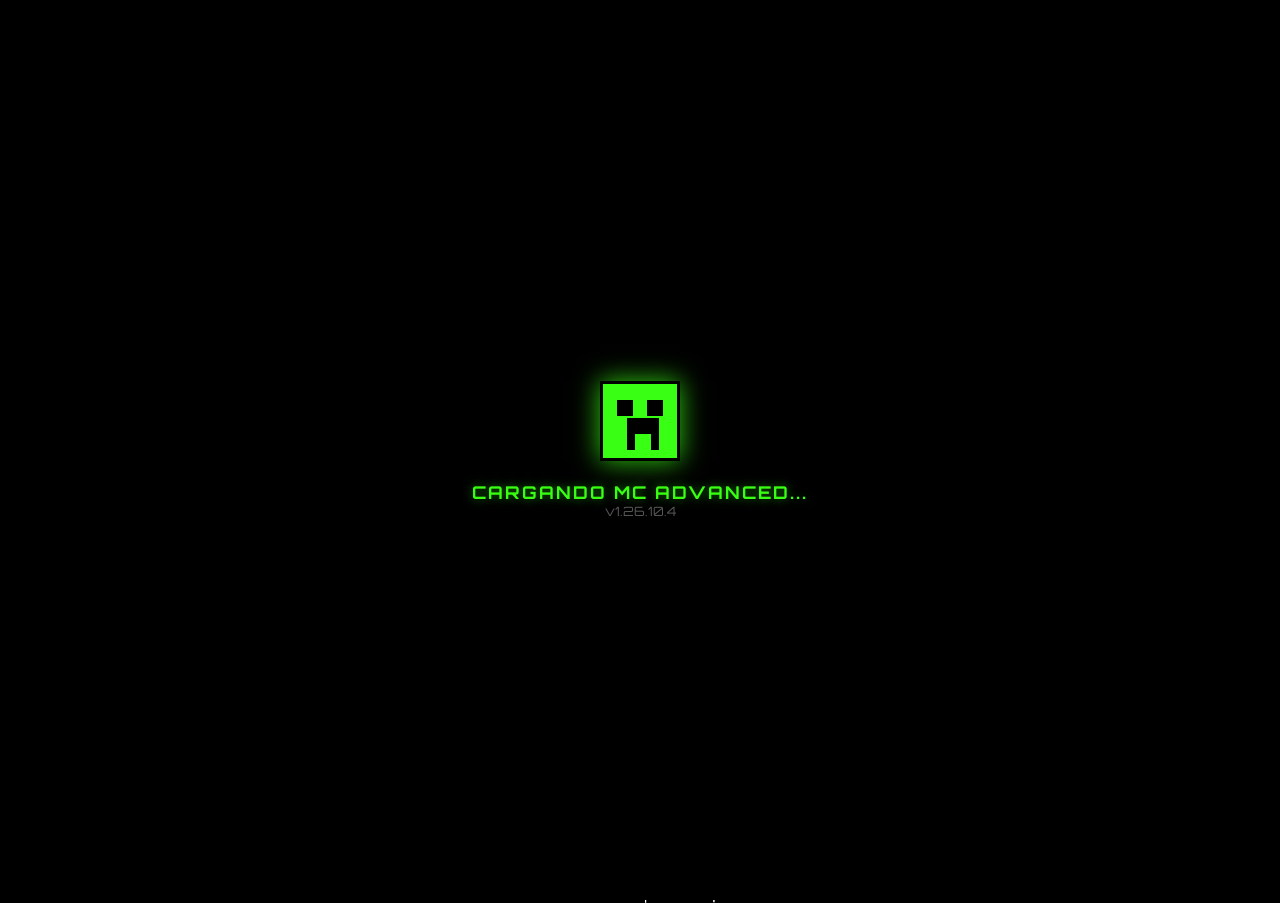
==== index.html @ dec8ad49 "Minecraft-advanced" ====
<!DOCTYPE html>
<html lang="es">
<head>
    <meta charset="UTF-8">
    <meta name="viewport" content="width=device-width, initial-scale=1.0">
    <title>MC ADVANCED | ErickDev</title>
    <link rel="stylesheet" href="style.css">
    <link rel="icon" href="https://utils.creeper.host/images/face/creeper">
    <link href="https://fonts.googleapis.com/css2?family=Orbitron:wght@400;700&family=Inter:wght@300;400;700&display=swap" rel="stylesheet">
</head>
<body>
    <div id="loader">
        <div class="creeper-head">
            <div class="eye left"></div>
            <div class="eye right"></div>
            <div class="mouth"></div>
        </div>
        <h1 class="loader-text">CARGANDO MC ADVANCED...</h1>
        <p style="color: #555; font-family: 'Orbitron'; font-size: 0.8rem;">v1.26.10.4</p>
    </div>

    <div class="creeper-bg"></div>
    
    <header>
        <div class="logo-container">
            <h1 class="neon-text">MC <span class="white">ADVANCED</span></h1>
            <div class="divider"></div>
            <p class="subtitle">Premium Direct Downloads & 4D Scripts</p>
        </div>
    </header>

    <main class="container">
        <section class="card glass-effect">
            <div class="badge pulse">OFICIAL</div>
            <div class="card-icon">📦</div>
            <h2>Minecraft Bedrock APK</h2>
            <p class="version-text">Versión 1.26.10.4 (64 Bits)</p>
            <p class="author-tag">By zRingPvP</p>
            <div class="button-group">
                <a href="https://www.mediafire.com/file/zd6za0ll7rexbm5/minecraft-1.26.10.4-arm64-v8a.apk/file" target="_blank" class="btn btn-green">DESCARGAR AHORA</a>
                <a href="https://www.minecraft.net/" target="_blank" class="btn btn-outline">Sitio Oficial</a>
            </div>
        </section>

        <section class="card glass-effect">
            <div class="badge blue">PREMIUM</div>
            <div class="card-icon">👤</div>
            <h2>Skins 4D & Geometría</h2>
            <p>Modelos exclusivos con geometría avanzada y texturas personalizadas.</p>
            <button class="btn btn-blue disabled">PRÓXIMAMENTE</button>
        </section>

        <section class="card glass-effect">
            <div class="card-icon">💻</div>
            <h2>Consola de Scripts</h2>
            <p>Accede a la base de datos de códigos avanzados para optimización.</p>
            <button onclick="window.location.href='funciones.html'" class="btn btn-cyan">ENTRAR A CÓDIGOS</button>
        </section>

        <section class="card glass-effect comment-section">
            <div class="card-icon">💬</div>
            <h2>Comunidad</h2>
            <p>¿Cómo te funcionó la APK?</p>
            <div class="comment-box">
                <textarea id="user-comment" placeholder="Escribe tu comentario aquí..."></textarea>
            </div>
            <button class="btn btn-green" onclick="enviarComentario()">ENVIAR OPINIÓN</button>
        </section>

        <section class="card glass-effect">
            <div class="card-icon">⚙️</div>
            <h2>Ajustes de Interfaz</h2>
            <p>Personaliza tu experiencia visual.</p>
            <button class="btn btn-outline" onclick="alert('Configuración guardada en el dispositivo')">LIMPIAR CACHÉ</button>
        </section>
    </main>

    <footer>
        <p>&copy; 2026 MC Advanced | Creado por <strong>ErickDev</strong></p>
    </footer>

    <script src="script.js"></script>
</body>
</html>
---- style.css ----
/* =========================================
   MC ADVANCED - ESTILOS OFICIALES
   ========================================= */

/* Importar fuentes gamer y modernas */
@import url('https://fonts.googleapis.com/css2?family=Orbitron:wght@400;700&family=Inter:wght@300;400;700&display=swap');

/* Configuración General */
* { 
    margin: 0; 
    padding: 0; 
    box-sizing: border-box; 
}

body {
    background-color: #000;
    color: #fff;
    font-family: 'Inter', sans-serif;
    display: flex;
    flex-direction: column;
    align-items: center;
    min-height: 100vh;
    overflow-x: hidden;
}

/* Fondo de Minecraft con desenfoque */
.creeper-bg {
    position: fixed;
    top: 0;
    left: 0;
    width: 100%;
    height: 100%;
    background: linear-gradient(rgba(0,0,0,0.85), rgba(0,0,0,0.85)), 
                url('https://wallpaperaccess.com/full/1512411.jpg');
    background-size: cover;
    background-position: center;
    z-index: -1;
}

/* Pantalla de Carga (Intro) */
#loader {
    position: fixed;
    top: 0;
    left: 0;
    width: 100%;
    height: 100%;
    background: #000;
    display: flex;
    flex-direction: column;
    justify-content: center;
    align-items: center;
    z-index: 10000;
    transition: opacity 0.8s ease;
}

.creeper-head {
    width: 80px;
    height: 80px;
    background: #39FF14;
    position: relative;
    box-shadow: 0 0 25px rgba(57, 255, 20, 0.8);
    margin-bottom: 20px;
    border: 3px solid #000;
}

.eye { width: 16px; height: 16px; background: #000; position: absolute; top: 16px; }
.left { left: 14px; }
.right { right: 14px; }
.mouth { 
    width: 32px; 
    height: 32px; 
    background: #000; 
    position: absolute; 
    bottom: 8px; 
    left: 24px; 
    clip-path: polygon(0% 0%, 100% 0%, 100% 100%, 75% 100%, 75% 50%, 25% 50%, 25% 100%, 0% 100%);
}

.loader-text {
    font-family: 'Orbitron', sans-serif;
    color: #39FF14;
    font-size: 1.1rem;
    letter-spacing: 2px;
    text-shadow: 0 0 10px rgba(57, 255, 20, 0.5);
}

/* Textos Neón */
.neon-text {
    font-family: 'Orbitron', sans-serif;
    color: #39FF14;
    font-size: 2.5rem;
    text-shadow: 0 0 20px rgba(57, 255, 20, 0.6);
    margin-top: 40px;
    letter-spacing: 2px;
    text-align: center;
}
.white { color: #fff; text-shadow: none; }

.subtitle {
    font-size: 0.9rem;
    color: #888;
    margin-bottom: 20px;
    text-transform: uppercase;
    letter-spacing: 3px;
    text-align: center;
}

/* Tarjetas Estilo Cristal (Glassmorphism) */
.container {
    display: flex;
    gap: 25px;
    padding: 40px;
    flex-wrap: wrap;
    justify-content: center;
    max-width: 1200px;
}

.card {
    background: rgba(255, 255, 255, 0.05);
    backdrop-filter: blur(12px);
    -webkit-backdrop-filter: blur(12px);
    border: 1px solid rgba(255, 255, 255, 0.1);
    padding: 30px;
    border-radius: 20px;
    width: 320px;
    text-align: center;
    transition: 0.4s ease;
}

.card:hover {
    transform: translateY(-10px);
    border-color: #39FF14;
    box-shadow: 0 10px 30px rgba(57, 255, 20, 0.2);
}

/* Botones con estilo Minecraft */
.btn {
    display: block;
    width: 100%;
    padding: 14px;
    margin-top: 15px;
    border-radius: 8px;
    text-decoration: none;
    font-weight: bold;
    font-family: 'Orbitron', sans-serif;
    font-size: 0.8rem;
    cursor: pointer;
    border: none;
    transition: 0.3s;
}

.btn-green { background: #39FF14; color: #000; box-shadow: 0 4px 0 #28cc00; }
.btn-green:active { transform: translateY(4px); box-shadow: none; }

.btn-blue { background: #00a2ff; color: #fff; }
.btn-cyan { background: #00f2ff; color: #000; }
.btn-outline { border: 2px solid rgba(255,255,255,0.2); color: #fff; background: transparent; }

/* Sección de Comentarios */
.comment-section {
    max-width: 450px;
    margin-top: 20px;
    border: 1px dashed #39FF14;
}

.comment-box textarea {
    width: 100%;
    height: 100px;
    background: rgba(0, 0, 0, 0.5);
    border: 1px solid rgba(255, 255, 255, 0.1);
    border-radius: 10px;
    padding: 10px;
    color: #fff;
    margin-top: 15px;
    font-family: 'Inter', sans-serif;
    resize: none;
}

/* Animaciones */
.pulse { animation: pulse-animation 2s infinite; }
@keyframes pulse-animation {
    0% { box-shadow: 0 0 0 0 rgba(57, 255, 20, 0.6); }
    70% { box-shadow: 0 0 0 15px rgba(57, 255, 20, 0); }
    100% { box-shadow: 0 0 0 0 rgba(57, 255, 20, 0); }
}

/* Adaptación para celulares */
@media (max-width: 600px) {
    .neon-text { font-size: 1.8rem; }
    .card { width: 90%; }
}
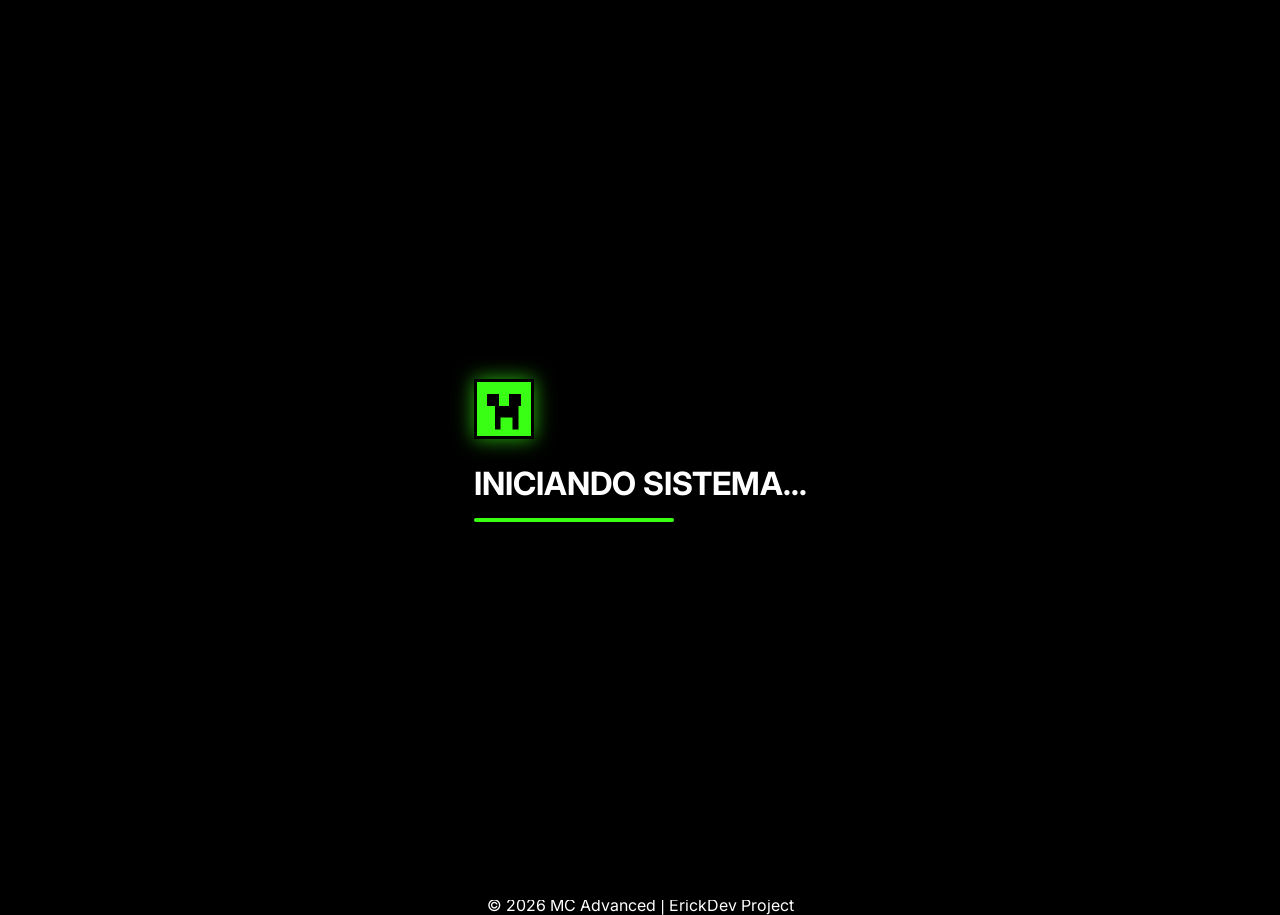
==== commit a5786dba: "Minecraft-advanced" ====
--- a/index.html
+++ b/index.html
@@ -3,20 +3,22 @@
 <head>
     <meta charset="UTF-8">
     <meta name="viewport" content="width=device-width, initial-scale=1.0">
-    <title>MC ADVANCED | ErickDev</title>
+    <title>MC ADVANCED | ErickDev Pro</title>
     <link rel="stylesheet" href="style.css">
     <link rel="icon" href="https://utils.creeper.host/images/face/creeper">
     <link href="https://fonts.googleapis.com/css2?family=Orbitron:wght@400;700&family=Inter:wght@300;400;700&display=swap" rel="stylesheet">
 </head>
 <body>
     <div id="loader">
-        <div class="creeper-head">
-            <div class="eye left"></div>
-            <div class="eye right"></div>
-            <div class="mouth"></div>
+        <div class="creeper-container">
+            <div class="creeper-head">
+                <div class="eye left"></div>
+                <div class="eye right"></div>
+                <div class="mouth"></div>
+            </div>
+            <h1 class="loader-text">INICIANDO SISTEMA...</h1>
+            <div class="load-bar"><div class="progress"></div></div>
         </div>
-        <h1 class="loader-text">CARGANDO MC ADVANCED...</h1>
-        <p style="color: #555; font-family: 'Orbitron'; font-size: 0.8rem;">v1.26.10.4</p>
     </div>
 
     <div class="creeper-bg"></div>
@@ -24,59 +26,67 @@
     <header>
         <div class="logo-container">
             <h1 class="neon-text">MC <span class="white">ADVANCED</span></h1>
-            <div class="divider"></div>
             <p class="subtitle">Premium Direct Downloads & 4D Scripts</p>
+            <div class="status-bar">
+                <span class="status-dot"></span> SERVIDOR ONLINE v1.26.10.4
+            </div>
         </div>
     </header>
 
     <main class="container">
         <section class="card glass-effect">
-            <div class="badge pulse">OFICIAL</div>
+            <div class="badge pulse">NUEVO</div>
             <div class="card-icon">📦</div>
-            <h2>Minecraft Bedrock APK</h2>
-            <p class="version-text">Versión 1.26.10.4 (64 Bits)</p>
+            <h2>Minecraft Bedrock</h2>
+            <p class="version-text">Última Versión (64 Bits)</p>
             <p class="author-tag">By zRingPvP</p>
             <div class="button-group">
-                <a href="https://www.mediafire.com/file/zd6za0ll7rexbm5/minecraft-1.26.10.4-arm64-v8a.apk/file" target="_blank" class="btn btn-green">DESCARGAR AHORA</a>
+                <a href="https://www.mediafire.com/file/iktnkzvfwhzcz4e/minecraft-1.26.10.4-arm64-v8a.apk/file" target="_blank" class="btn btn-green">DESCARGAR APK</a>
                 <a href="https://www.minecraft.net/" target="_blank" class="btn btn-outline">Sitio Oficial</a>
             </div>
         </section>
 
         <section class="card glass-effect">
-            <div class="badge blue">PREMIUM</div>
+            <div class="badge blue">EXCLUSIVO</div>
             <div class="card-icon">👤</div>
-            <h2>Skins 4D & Geometría</h2>
-            <p>Modelos exclusivos con geometría avanzada y texturas personalizadas.</p>
-            <button class="btn btn-blue disabled">PRÓXIMAMENTE</button>
+            <h2>Skins 4D Pro</h2>
+            <p>Geometría avanzada y capas animadas para Bedrock.</p>
+            <button class="btn btn-blue">VER CATÁLOGO</button>
         </section>
 
         <section class="card glass-effect">
             <div class="card-icon">💻</div>
             <h2>Consola de Scripts</h2>
-            <p>Accede a la base de datos de códigos avanzados para optimización.</p>
-            <button onclick="window.location.href='funciones.html'" class="btn btn-cyan">ENTRAR A CÓDIGOS</button>
+            <p>Códigos GameTest y JSON optimizados para mods.</p>
+            <button onclick="window.location.href='funciones.html'" class="btn btn-cyan">EJECUTAR CONSOLA</button>
         </section>
 
-        <section class="card glass-effect comment-section">
+        <section class="card glass-effect community-card">
             <div class="card-icon">💬</div>
-            <h2>Comunidad</h2>
-            <p>¿Cómo te funcionó la APK?</p>
-            <div class="comment-box">
-                <textarea id="user-comment" placeholder="Escribe tu comentario aquí..."></textarea>
+            <h2>Comunidad MC</h2>
+            
+            <div id="comments-list" class="comments-display">
+                </div>
+
+            <div class="comment-input-area">
+                <textarea id="user-comment" placeholder="Comparte tu opinión con la comunidad..."></textarea>
+                <button class="btn btn-green btn-small" onclick="enviarComentario()">PUBLICAR COMENTARIO</button>
             </div>
-            <button class="btn btn-green" onclick="enviarComentario()">ENVIAR OPINIÓN</button>
         </section>
 
         <section class="card glass-effect">
             <div class="card-icon">⚙️</div>
-            <h2>Ajustes de Interfaz</h2>
-            <p>Personaliza tu experiencia visual.</p>
-            <button class="btn btn-outline" onclick="alert('Configuración guardada en el dispositivo')">LIMPIAR CACHÉ</button>
+            <h2>Ajustes del Sitio</h2>
+            <p>Optimiza el rendimiento en tu dispositivo.</p>
+            <div class="settings-grid">
+                <button class="btn btn-outline" onclick="alert('Caché limpiada con éxito')">LIMPIAR CACHÉ</button>
+                <button class="btn btn-outline" onclick="location.reload()">RECARGAR</button>
+            </div>
         </section>
     </main>
 
     <footer>
-        <p>&copy; 2026 MC Advanced | Creado por <strong>ErickDev</strong></p>
+        <p>&copy; 2026 MC Advanced | <span class="white">ErickDev Project</span></p>
     </footer>
 
     <script src="script.js"></script>
--- a/style.css
+++ b/style.css
@@ -1,8 +1,7 @@
 /* =========================================
-   MC ADVANCED - ESTILOS OFICIALES
+   MC ADVANCED - ESTILOS PRO (v2.0)
    ========================================= */
 
-/* Importar fuentes gamer y modernas */
 @import url('https://fonts.googleapis.com/css2?family=Orbitron:wght@400;700&family=Inter:wght@300;400;700&display=swap');
 
 /* Configuración General */
@@ -23,123 +22,132 @@
     overflow-x: hidden;
 }
 
-/* Fondo de Minecraft con desenfoque */
+/* Fondo con Parallax */
 .creeper-bg {
     position: fixed;
     top: 0;
     left: 0;
     width: 100%;
     height: 100%;
-    background: linear-gradient(rgba(0,0,0,0.85), rgba(0,0,0,0.85)), 
+    background: linear-gradient(rgba(0,0,0,0.85), rgba(0,0,0,0.9)), 
                 url('https://wallpaperaccess.com/full/1512411.jpg');
     background-size: cover;
     background-position: center;
     z-index: -1;
 }
 
-/* Pantalla de Carga (Intro) */
+/* --- PANTALLA DE CARGA PRO --- */
 #loader {
     position: fixed;
     top: 0;
     left: 0;
-    width: 100%;
-    height: 100%;
+    width: 100vw;
+    height: 100vh;
     background: #000;
     display: flex;
     flex-direction: column;
     justify-content: center;
     align-items: center;
     z-index: 10000;
-    transition: opacity 0.8s ease;
+    transition: opacity 1s cubic-bezier(0.4, 0, 0.2, 1);
 }
 
 .creeper-head {
-    width: 80px;
-    height: 80px;
+    width: 60px;
+    height: 60px;
     background: #39FF14;
     position: relative;
-    box-shadow: 0 0 25px rgba(57, 255, 20, 0.8);
-    margin-bottom: 20px;
+    box-shadow: 0 0 20px rgba(57, 255, 20, 0.7);
+    margin-bottom: 25px;
     border: 3px solid #000;
-}
-
-.eye { width: 16px; height: 16px; background: #000; position: absolute; top: 16px; }
-.left { left: 14px; }
-.right { right: 14px; }
+    animation: pulse 2s infinite ease-in-out;
+}
+
+.eye { width: 12px; height: 12px; background: #000; position: absolute; top: 12px; }
+.left { left: 10px; }
+.right { right: 10px; }
 .mouth { 
-    width: 32px; 
-    height: 32px; 
+    width: 24px; 
+    height: 24px; 
     background: #000; 
     position: absolute; 
-    bottom: 8px; 
-    left: 24px; 
+    bottom: 6px; 
+    left: 18px; 
     clip-path: polygon(0% 0%, 100% 0%, 100% 100%, 75% 100%, 75% 50%, 25% 50%, 25% 100%, 0% 100%);
 }
 
-.loader-text {
-    font-family: 'Orbitron', sans-serif;
-    color: #39FF14;
-    font-size: 1.1rem;
-    letter-spacing: 2px;
-    text-shadow: 0 0 10px rgba(57, 255, 20, 0.5);
-}
-
-/* Textos Neón */
+.load-bar {
+    width: 200px;
+    height: 4px;
+    background: rgba(255,255,255,0.1);
+    border-radius: 10px;
+    overflow: hidden;
+    margin-top: 15px;
+}
+
+.progress {
+    width: 0%;
+    height: 100%;
+    background: #39FF14;
+    box-shadow: 0 0 10px #39FF14;
+    transition: width 2.5s ease-in-out;
+}
+
+/* --- DISEÑO DE CONTENIDO --- */
+.container {
+    display: grid;
+    grid-template-columns: repeat(auto-fit, minmax(320px, 1fr));
+    gap: 25px;
+    padding: 40px 20px;
+    max-width: 1300px;
+    width: 100%;
+}
+
+.card {
+    background: rgba(255, 255, 255, 0.04);
+    backdrop-filter: blur(15px);
+    -webkit-backdrop-filter: blur(15px);
+    border: 1px solid rgba(255, 255, 255, 0.08);
+    padding: 25px;
+    border-radius: 20px;
+    text-align: center;
+    transition: 0.4s cubic-bezier(0.175, 0.885, 0.32, 1.275);
+    display: flex;
+    flex-direction: column;
+    justify-content: space-between;
+}
+
+.card:hover {
+    transform: translateY(-8px);
+    border-color: #39FF14;
+    background: rgba(255, 255, 255, 0.07);
+}
+
+/* Textos */
 .neon-text {
     font-family: 'Orbitron', sans-serif;
     color: #39FF14;
     font-size: 2.5rem;
-    text-shadow: 0 0 20px rgba(57, 255, 20, 0.6);
-    margin-top: 40px;
-    letter-spacing: 2px;
-    text-align: center;
-}
-.white { color: #fff; text-shadow: none; }
-
-.subtitle {
-    font-size: 0.9rem;
-    color: #888;
-    margin-bottom: 20px;
-    text-transform: uppercase;
+    text-shadow: 0 0 20px rgba(57, 255, 20, 0.5);
+    margin-top: 30px;
     letter-spacing: 3px;
-    text-align: center;
-}
-
-/* Tarjetas Estilo Cristal (Glassmorphism) */
-.container {
-    display: flex;
-    gap: 25px;
-    padding: 40px;
-    flex-wrap: wrap;
-    justify-content: center;
-    max-width: 1200px;
-}
-
-.card {
-    background: rgba(255, 255, 255, 0.05);
-    backdrop-filter: blur(12px);
-    -webkit-backdrop-filter: blur(12px);
-    border: 1px solid rgba(255, 255, 255, 0.1);
-    padding: 30px;
+}
+
+.status-bar {
+    font-size: 0.7rem;
+    color: #39FF14;
+    background: rgba(57, 255, 20, 0.1);
+    padding: 5px 12px;
     border-radius: 20px;
-    width: 320px;
-    text-align: center;
-    transition: 0.4s ease;
-}
-
-.card:hover {
-    transform: translateY(-10px);
-    border-color: #39FF14;
-    box-shadow: 0 10px 30px rgba(57, 255, 20, 0.2);
-}
-
-/* Botones con estilo Minecraft */
+    display: inline-block;
+    margin-top: 10px;
+    font-weight: bold;
+}
+
+/* Botones */
 .btn {
-    display: block;
-    width: 100%;
-    padding: 14px;
-    margin-top: 15px;
-    border-radius: 8px;
+    padding: 12px;
+    border-radius: 10px;
     text-decoration: none;
     font-weight: bold;
     font-family: 'Orbitron', sans-serif;
@@ -147,45 +155,64 @@
     cursor: pointer;
     border: none;
     transition: 0.3s;
-}
-
-.btn-green { background: #39FF14; color: #000; box-shadow: 0 4px 0 #28cc00; }
-.btn-green:active { transform: translateY(4px); box-shadow: none; }
-
+    margin-top: 10px;
+}
+
+.btn-green { background: #39FF14; color: #000; box-shadow: 0 4px 15px rgba(57, 255, 20, 0.3); }
 .btn-blue { background: #00a2ff; color: #fff; }
-.btn-cyan { background: #00f2ff; color: #000; }
-.btn-outline { border: 2px solid rgba(255,255,255,0.2); color: #fff; background: transparent; }
-
-/* Sección de Comentarios */
-.comment-section {
-    max-width: 450px;
-    margin-top: 20px;
-    border: 1px dashed #39FF14;
-}
-
-.comment-box textarea {
+.btn-outline { border: 1px solid rgba(255,255,255,0.2); color: #fff; background: transparent; }
+.btn:hover { filter: brightness(1.2); transform: scale(1.02); }
+
+/* --- SECCIÓN COMUNIDAD --- */
+.comments-display {
+    background: rgba(0,0,0,0.3);
+    border-radius: 12px;
+    height: 200px;
+    overflow-y: auto;
+    margin: 15px 0;
+    padding: 10px;
+    text-align: left;
+}
+
+.comment-item {
+    background: rgba(255,255,255,0.05);
+    padding: 10px;
+    border-radius: 8px;
+    margin-bottom: 10px;
+    border-left: 3px solid #39FF14;
+}
+
+.comment-user { font-weight: bold; color: #39FF14; font-size: 0.8rem; margin-bottom: 3px; }
+.comment-text { font-size: 0.85rem; color: #ddd; }
+
+.comment-input-area textarea {
     width: 100%;
-    height: 100px;
-    background: rgba(0, 0, 0, 0.5);
-    border: 1px solid rgba(255, 255, 255, 0.1);
+    background: rgba(255,255,255,0.05);
+    border: 1px solid rgba(255,255,255,0.1);
     border-radius: 10px;
     padding: 10px;
     color: #fff;
-    margin-top: 15px;
-    font-family: 'Inter', sans-serif;
     resize: none;
+    height: 60px;
 }
 
 /* Animaciones */
+@keyframes pulse {
+    0%, 100% { transform: scale(1); opacity: 0.8; }
+    50% { transform: scale(1.1); opacity: 1; }
+}
+
 .pulse { animation: pulse-animation 2s infinite; }
 @keyframes pulse-animation {
-    0% { box-shadow: 0 0 0 0 rgba(57, 255, 20, 0.6); }
-    70% { box-shadow: 0 0 0 15px rgba(57, 255, 20, 0); }
+    0% { box-shadow: 0 0 0 0 rgba(57, 255, 20, 0.4); }
+    70% { box-shadow: 0 0 0 10px rgba(57, 255, 20, 0); }
     100% { box-shadow: 0 0 0 0 rgba(57, 255, 20, 0); }
 }
 
-/* Adaptación para celulares */
+/* Responsivo para Celulares */
 @media (max-width: 600px) {
     .neon-text { font-size: 1.8rem; }
-    .card { width: 90%; }
-}
+    .container { padding: 20px 10px; }
+    .card { padding: 20px; }
+    .creeper-head { width: 50px; height: 50px; }
+}
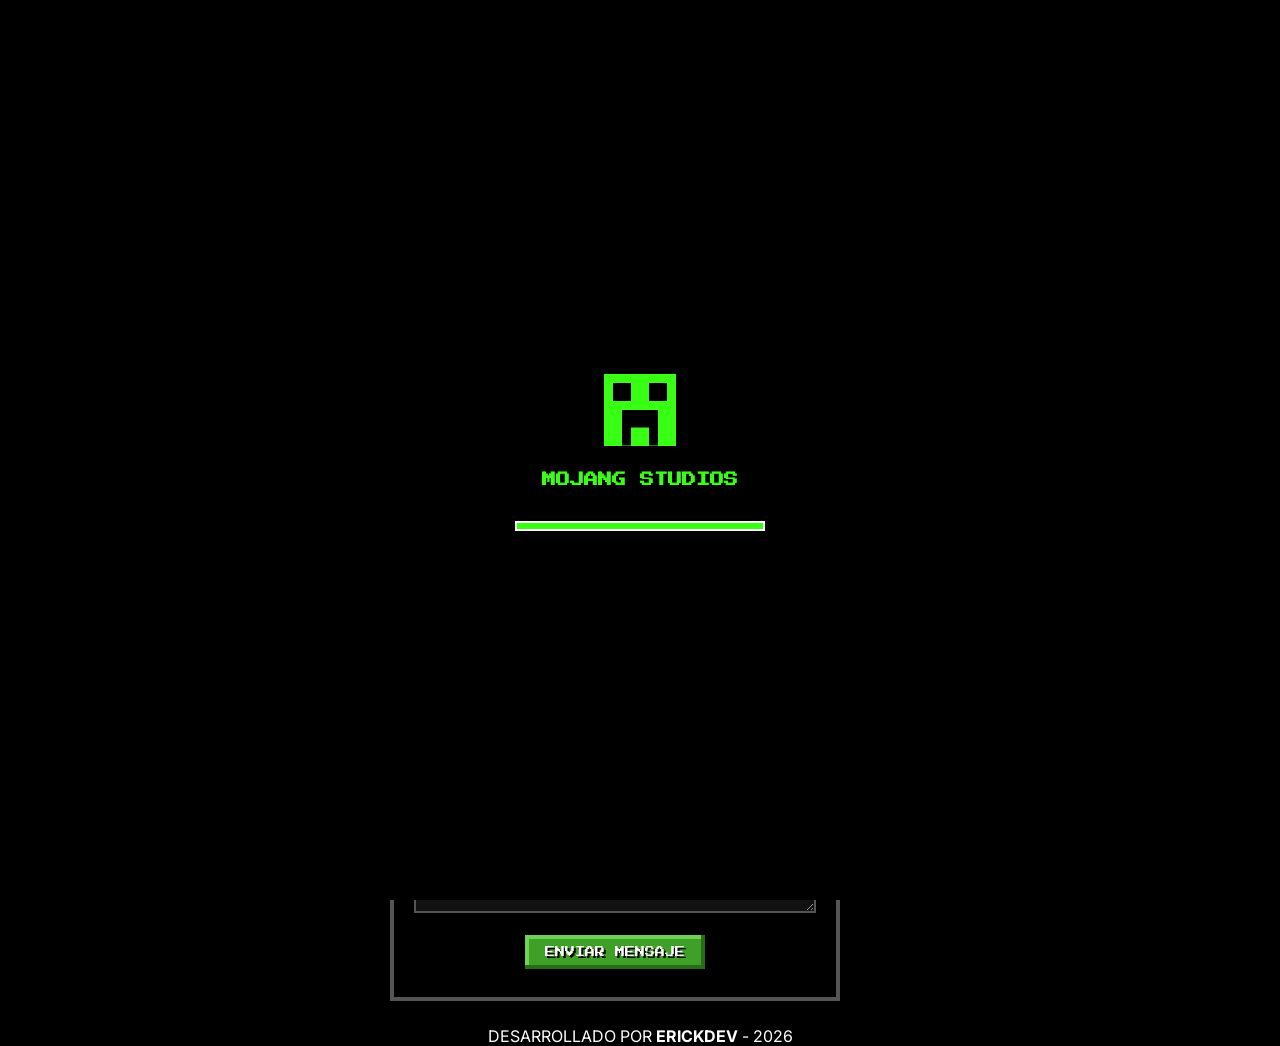
==== commit 629cb516: "Add files via upload" ====
--- a/index.html
+++ b/index.html
@@ -3,90 +3,72 @@
 <head>
     <meta charset="UTF-8">
     <meta name="viewport" content="width=device-width, initial-scale=1.0">
-    <title>MC ADVANCED | ErickDev Pro</title>
+    <title>MC ADVANCED | ErickDev Official</title>
     <link rel="stylesheet" href="style.css">
     <link rel="icon" href="https://utils.creeper.host/images/face/creeper">
-    <link href="https://fonts.googleapis.com/css2?family=Orbitron:wght@400;700&family=Inter:wght@300;400;700&display=swap" rel="stylesheet">
+    <link href="https://fonts.googleapis.com/css2?family=Orbitron:wght@400;700&family=Press+Start+2P&display=swap" rel="stylesheet">
 </head>
 <body>
     <div id="loader">
-        <div class="creeper-container">
-            <div class="creeper-head">
-                <div class="eye left"></div>
-                <div class="eye right"></div>
-                <div class="mouth"></div>
-            </div>
-            <h1 class="loader-text">INICIANDO SISTEMA...</h1>
-            <div class="load-bar"><div class="progress"></div></div>
+        <div class="creeper-face-pixel">
+            <div class="pixel-eye"></div>
+            <div class="pixel-eye"></div>
+            <div class="pixel-mouth"></div>
         </div>
+        <h2 class="mc-font">MOJANG STUDIOS</h2>
+        <div class="loading-bar-mc"><div class="fill"></div></div>
     </div>
 
-    <div class="creeper-bg"></div>
+    <div class="mc-dirt-bg"></div>
     
-    <header>
-        <div class="logo-container">
-            <h1 class="neon-text">MC <span class="white">ADVANCED</span></h1>
-            <p class="subtitle">Premium Direct Downloads & 4D Scripts</p>
-            <div class="status-bar">
-                <span class="status-dot"></span> SERVIDOR ONLINE v1.26.10.4
-            </div>
-        </div>
+    <header class="main-header">
+        <img src="https://fontmeme.com/permalink/240324/5f949861694f4f35862d513725798934.png" alt="Minecraft Logo" class="mc-logo">
+        <h1 class="neon-text-pro">ADVANCED <span class="edition">EDITION</span></h1>
+        <div class="version-badge">OFFICIAL v1.26.10.4</div>
     </header>
 
-    <main class="container">
-        <section class="card glass-effect">
-            <div class="badge pulse">NUEVO</div>
-            <div class="card-icon">📦</div>
-            <h2>Minecraft Bedrock</h2>
-            <p class="version-text">Última Versión (64 Bits)</p>
-            <p class="author-tag">By zRingPvP</p>
-            <div class="button-group">
-                <a href="https://www.mediafire.com/file/iktnkzvfwhzcz4e/minecraft-1.26.10.4-arm64-v8a.apk/file" target="_blank" class="btn btn-green">DESCARGAR APK</a>
-                <a href="https://www.minecraft.net/" target="_blank" class="btn btn-outline">Sitio Oficial</a>
+    <main class="mc-menu-container">
+        <section class="mc-card-pro">
+            <div class="mc-image-container">
+                <img src="https://www.minecraft.net/content/dam/games/minecraft/key-art/MC-Vanilla-Standard-Edition_Key-Art_800x450.jpg" alt="Minecraft" class="mc-thumb">
+            </div>
+            <div class="mc-info">
+                <h2 class="mc-font">MINECRAFT BEDROCK</h2>
+                <p>Descarga la versión estable para 64 bits optimizada.</p>
+                <div class="mc-button-group">
+                    <a href="https://www.mediafire.com/file/seswa9mbv170lmx/MinecraftBedrock64Bits-1.26.3.1-zRingPvP.apk/file" target="_blank" class="mc-btn mc-btn-green">DESCARGAR APK</a>
+                    <a href="https://www.minecraft.net/" target="_blank" class="mc-btn mc-btn-gray">SITIO OFICIAL</a>
+                </div>
             </div>
         </section>
 
-        <section class="card glass-effect">
-            <div class="badge blue">EXCLUSIVO</div>
-            <div class="card-icon">👤</div>
-            <h2>Skins 4D Pro</h2>
-            <p>Geometría avanzada y capas animadas para Bedrock.</p>
-            <button class="btn btn-blue">VER CATÁLOGO</button>
-        </section>
+        <div class="mc-grid">
+            <div class="mc-card-mini">
+                <h3 class="mc-font">SKINS 4D</h3>
+                <p>Modelos con relieve.</p>
+                <button class="mc-btn mc-btn-blue">EXPLORAR</button>
+            </div>
+            <div class="mc-card-mini" onclick="window.location.href='funciones.html'">
+                <h3 class="mc-font">SCRIPTS</h3>
+                <p>Terminal de códigos.</p>
+                <button class="mc-btn mc-btn-cyan">CONSOLA</button>
+            </div>
+        </div>
 
-        <section class="card glass-effect">
-            <div class="card-icon">💻</div>
-            <h2>Consola de Scripts</h2>
-            <p>Códigos GameTest y JSON optimizados para mods.</p>
-            <button onclick="window.location.href='funciones.html'" class="btn btn-cyan">EJECUTAR CONSOLA</button>
-        </section>
-
-        <section class="card glass-effect community-card">
-            <div class="card-icon">💬</div>
-            <h2>Comunidad MC</h2>
-            
-            <div id="comments-list" class="comments-display">
+        <section class="mc-card-pro community-section">
+            <h2 class="mc-font">COMUNIDAD</h2>
+            <div id="comments-display" class="mc-chat-box">
                 </div>
-
-            <div class="comment-input-area">
-                <textarea id="user-comment" placeholder="Comparte tu opinión con la comunidad..."></textarea>
-                <button class="btn btn-green btn-small" onclick="enviarComentario()">PUBLICAR COMENTARIO</button>
-            </div>
-        </section>
-
-        <section class="card glass-effect">
-            <div class="card-icon">⚙️</div>
-            <h2>Ajustes del Sitio</h2>
-            <p>Optimiza el rendimiento en tu dispositivo.</p>
-            <div class="settings-grid">
-                <button class="btn btn-outline" onclick="alert('Caché limpiada con éxito')">LIMPIAR CACHÉ</button>
-                <button class="btn btn-outline" onclick="location.reload()">RECARGAR</button>
+            <div class="mc-input-group">
+                <input type="text" id="user-name" placeholder="Tu nombre..." class="mc-input">
+                <textarea id="user-comment" placeholder="Escribe un comentario..." class="mc-input"></textarea>
+                <button class="mc-btn mc-btn-green" onclick="enviarComentario()">ENVIAR MENSAJE</button>
             </div>
         </section>
     </main>
 
-    <footer>
-        <p>&copy; 2026 MC Advanced | <span class="white">ErickDev Project</span></p>
+    <footer class="mc-footer">
+        <p>DESARROLLADO POR <strong>ERICKDEV</strong> - 2026</p>
     </footer>
 
     <script src="script.js"></script>
--- a/style.css
+++ b/style.css
@@ -1,14 +1,15 @@
 /* =========================================
-   MC ADVANCED - ESTILOS PRO (v2.0)
+   MC ADVANCED - ESTILO SUPREMO MINECRAFT
    ========================================= */
 
-@import url('https://fonts.googleapis.com/css2?family=Orbitron:wght@400;700&family=Inter:wght@300;400;700&display=swap');
+@import url('https://fonts.googleapis.com/css2?family=Orbitron:wght@400;700&family=Press+Start+2P&family=Inter:wght@300;400;700&display=swap');
 
 /* Configuración General */
 * { 
     margin: 0; 
     padding: 0; 
     box-sizing: border-box; 
+    image-rendering: pixelated; /* Hace que todo se vea más retro/Minecraft */
 }
 
 body {
@@ -22,197 +23,146 @@
     overflow-x: hidden;
 }
 
-/* Fondo con Parallax */
-.creeper-bg {
+/* Fondo de Tierra de Minecraft */
+.mc-dirt-bg {
     position: fixed;
-    top: 0;
-    left: 0;
-    width: 100%;
-    height: 100%;
-    background: linear-gradient(rgba(0,0,0,0.85), rgba(0,0,0,0.9)), 
-                url('https://wallpaperaccess.com/full/1512411.jpg');
-    background-size: cover;
-    background-position: center;
+    top: 0; left: 0; width: 100%; height: 100%;
+    background: linear-gradient(rgba(0,0,0,0.8), rgba(0,0,0,0.9)), 
+                url('https://www.minecraft.net/etc.clientlibs/minecraft/clientlibs/main/resources/img/dirt.png');
+    background-size: 64px;
     z-index: -1;
 }
 
-/* --- PANTALLA DE CARGA PRO --- */
+/* --- PANTALLA DE CARGA (MOJANG STYLE) --- */
 #loader {
     position: fixed;
-    top: 0;
-    left: 0;
-    width: 100vw;
-    height: 100vh;
+    top: 0; left: 0; width: 100vw; height: 100vh;
     background: #000;
     display: flex;
     flex-direction: column;
     justify-content: center;
     align-items: center;
     z-index: 10000;
-    transition: opacity 1s cubic-bezier(0.4, 0, 0.2, 1);
+    transition: opacity 0.8s ease;
 }
 
-.creeper-head {
-    width: 60px;
-    height: 60px;
+.creeper-face-pixel {
+    width: 80px;
+    height: 80px;
     background: #39FF14;
-    position: relative;
-    box-shadow: 0 0 20px rgba(57, 255, 20, 0.7);
-    margin-bottom: 25px;
-    border: 3px solid #000;
-    animation: pulse 2s infinite ease-in-out;
+    display: grid;
+    grid-template-columns: repeat(8, 1fr);
+    grid-template-rows: repeat(8, 1fr);
+    border: 4px solid #000;
+    margin-bottom: 20px;
 }
 
-.eye { width: 12px; height: 12px; background: #000; position: absolute; top: 12px; }
-.left { left: 10px; }
-.right { right: 10px; }
-.mouth { 
-    width: 24px; 
-    height: 24px; 
-    background: #000; 
-    position: absolute; 
-    bottom: 6px; 
-    left: 18px; 
-    clip-path: polygon(0% 0%, 100% 0%, 100% 100%, 75% 100%, 75% 50%, 25% 50%, 25% 100%, 0% 100%);
+.pixel-eye { background: #000; grid-area: 2 / 2 / 4 / 4; }
+.pixel-eye:nth-child(2) { grid-area: 2 / 6 / 4 / 8; }
+.pixel-mouth { background: #000; grid-area: 5 / 3 / 9 / 7; clip-path: polygon(0 0, 100% 0, 100% 100%, 75% 100%, 75% 50%, 25% 50%, 25% 100%, 0 100%); }
+
+.loading-bar-mc {
+    width: 250px;
+    height: 10px;
+    background: #333;
+    border: 2px solid #fff;
+    margin-top: 20px;
 }
 
-.load-bar {
-    width: 200px;
-    height: 4px;
-    background: rgba(255,255,255,0.1);
-    border-radius: 10px;
-    overflow: hidden;
-    margin-top: 15px;
-}
-
-.progress {
+.fill {
     width: 0%;
     height: 100%;
     background: #39FF14;
-    box-shadow: 0 0 10px #39FF14;
-    transition: width 2.5s ease-in-out;
+    transition: width 3s linear;
 }
 
-/* --- DISEÑO DE CONTENIDO --- */
-.container {
-    display: grid;
-    grid-template-columns: repeat(auto-fit, minmax(320px, 1fr));
-    gap: 25px;
-    padding: 40px 20px;
-    max-width: 1300px;
-    width: 100%;
+/* --- BOTONES ESTILO MINECRAFT (CUADRADOS) --- */
+.mc-btn {
+    display: inline-block;
+    background: #666;
+    border: 3px solid #000;
+    box-shadow: inset -4px -4px 0px #333, inset 4px 4px 0px #aaa;
+    color: white;
+    padding: 12px 20px;
+    text-shadow: 2px 2px #000;
+    font-family: 'Press Start 2P', cursive;
+    font-size: 10px;
+    cursor: pointer;
+    text-decoration: none;
+    text-align: center;
+    transition: 0.1s;
+    margin: 5px;
 }
 
-.card {
-    background: rgba(255, 255, 255, 0.04);
-    backdrop-filter: blur(15px);
-    -webkit-backdrop-filter: blur(15px);
-    border: 1px solid rgba(255, 255, 255, 0.08);
-    padding: 25px;
-    border-radius: 20px;
+.mc-btn:hover { background: #777; border-color: #fff; }
+.mc-btn:active { box-shadow: inset 4px 4px 0px #333, inset -4px -4px 0px #aaa; transform: translateY(2px); }
+
+.mc-btn-green { background: #3fa027; box-shadow: inset -4px -4px 0px #2a6b1a, inset 4px 4px 0px #6fd155; }
+.mc-btn-blue { background: #00a2ff; box-shadow: inset -4px -4px 0px #0070b3, inset 4px 4px 0px #5ecbff; }
+.mc-btn-gray { background: #444; box-shadow: inset -4px -4px 0px #222, inset 4px 4px 0px #888; }
+
+/* --- TARJETAS TIPO MENÚ --- */
+.mc-card-pro {
+    background: rgba(0, 0, 0, 0.6);
+    border: 4px solid #555;
+    padding: 20px;
+    border-radius: 0; /* Minecraft es cuadrado */
+    margin-bottom: 25px;
+    max-width: 500px;
+    width: 90%;
     text-align: center;
-    transition: 0.4s cubic-bezier(0.175, 0.885, 0.32, 1.275);
-    display: flex;
-    flex-direction: column;
-    justify-content: space-between;
 }
 
-.card:hover {
-    transform: translateY(-8px);
-    border-color: #39FF14;
-    background: rgba(255, 255, 255, 0.07);
+.mc-thumb {
+    width: 100%;
+    border: 3px solid #555;
+    margin-bottom: 15px;
 }
 
-/* Textos */
-.neon-text {
+.mc-font {
+    font-family: 'Press Start 2P', cursive;
+    font-size: 14px;
+    color: #39FF14;
+    margin-bottom: 10px;
+    line-height: 1.5;
+}
+
+/* --- CHAT DE COMUNIDAD --- */
+.mc-chat-box {
+    background: #000;
+    border: 2px solid #555;
+    height: 200px;
+    overflow-y: scroll;
+    padding: 10px;
+    text-align: left;
+    margin: 10px 0;
+}
+
+.comment-item { border-bottom: 1px solid #222; padding: 5px 0; }
+.comment-user { color: #39FF14; font-family: 'Press Start 2P'; font-size: 8px; }
+.comment-text { color: #fff; font-size: 13px; margin-left: 5px; }
+
+.mc-input {
+    width: 100%;
+    background: #111;
+    border: 2px solid #555;
+    color: #fff;
+    padding: 10px;
+    margin-bottom: 10px;
+    font-family: 'Inter', sans-serif;
+}
+
+/* Títulos Neón */
+.neon-text-pro {
     font-family: 'Orbitron', sans-serif;
     color: #39FF14;
-    font-size: 2.5rem;
-    text-shadow: 0 0 20px rgba(57, 255, 20, 0.5);
-    margin-top: 30px;
-    letter-spacing: 3px;
+    font-size: 2.2rem;
+    text-shadow: 0 0 15px rgba(57, 255, 20, 0.5);
+    margin: 20px 0;
 }
 
-.status-bar {
-    font-size: 0.7rem;
-    color: #39FF14;
-    background: rgba(57, 255, 20, 0.1);
-    padding: 5px 12px;
-    border-radius: 20px;
-    display: inline-block;
-    margin-top: 10px;
-    font-weight: bold;
+/* Responsive */
+@media (max-width: 600px) {
+    .neon-text-pro { font-size: 1.5rem; }
+    .mc-btn { font-size: 8px; padding: 10px; }
 }
-
-/* Botones */
-.btn {
-    padding: 12px;
-    border-radius: 10px;
-    text-decoration: none;
-    font-weight: bold;
-    font-family: 'Orbitron', sans-serif;
-    font-size: 0.8rem;
-    cursor: pointer;
-    border: none;
-    transition: 0.3s;
-    margin-top: 10px;
-}
-
-.btn-green { background: #39FF14; color: #000; box-shadow: 0 4px 15px rgba(57, 255, 20, 0.3); }
-.btn-blue { background: #00a2ff; color: #fff; }
-.btn-outline { border: 1px solid rgba(255,255,255,0.2); color: #fff; background: transparent; }
-.btn:hover { filter: brightness(1.2); transform: scale(1.02); }
-
-/* --- SECCIÓN COMUNIDAD --- */
-.comments-display {
-    background: rgba(0,0,0,0.3);
-    border-radius: 12px;
-    height: 200px;
-    overflow-y: auto;
-    margin: 15px 0;
-    padding: 10px;
-    text-align: left;
-}
-
-.comment-item {
-    background: rgba(255,255,255,0.05);
-    padding: 10px;
-    border-radius: 8px;
-    margin-bottom: 10px;
-    border-left: 3px solid #39FF14;
-}
-
-.comment-user { font-weight: bold; color: #39FF14; font-size: 0.8rem; margin-bottom: 3px; }
-.comment-text { font-size: 0.85rem; color: #ddd; }
-
-.comment-input-area textarea {
-    width: 100%;
-    background: rgba(255,255,255,0.05);
-    border: 1px solid rgba(255,255,255,0.1);
-    border-radius: 10px;
-    padding: 10px;
-    color: #fff;
-    resize: none;
-    height: 60px;
-}
-
-/* Animaciones */
-@keyframes pulse {
-    0%, 100% { transform: scale(1); opacity: 0.8; }
-    50% { transform: scale(1.1); opacity: 1; }
-}
-
-.pulse { animation: pulse-animation 2s infinite; }
-@keyframes pulse-animation {
-    0% { box-shadow: 0 0 0 0 rgba(57, 255, 20, 0.4); }
-    70% { box-shadow: 0 0 0 10px rgba(57, 255, 20, 0); }
-    100% { box-shadow: 0 0 0 0 rgba(57, 255, 20, 0); }
-}
-
-/* Responsivo para Celulares */
-@media (max-width: 600px) {
-    .neon-text { font-size: 1.8rem; }
-    .container { padding: 20px 10px; }
-    .card { padding: 20px; }
-    .creeper-head { width: 50px; height: 50px; }
-}
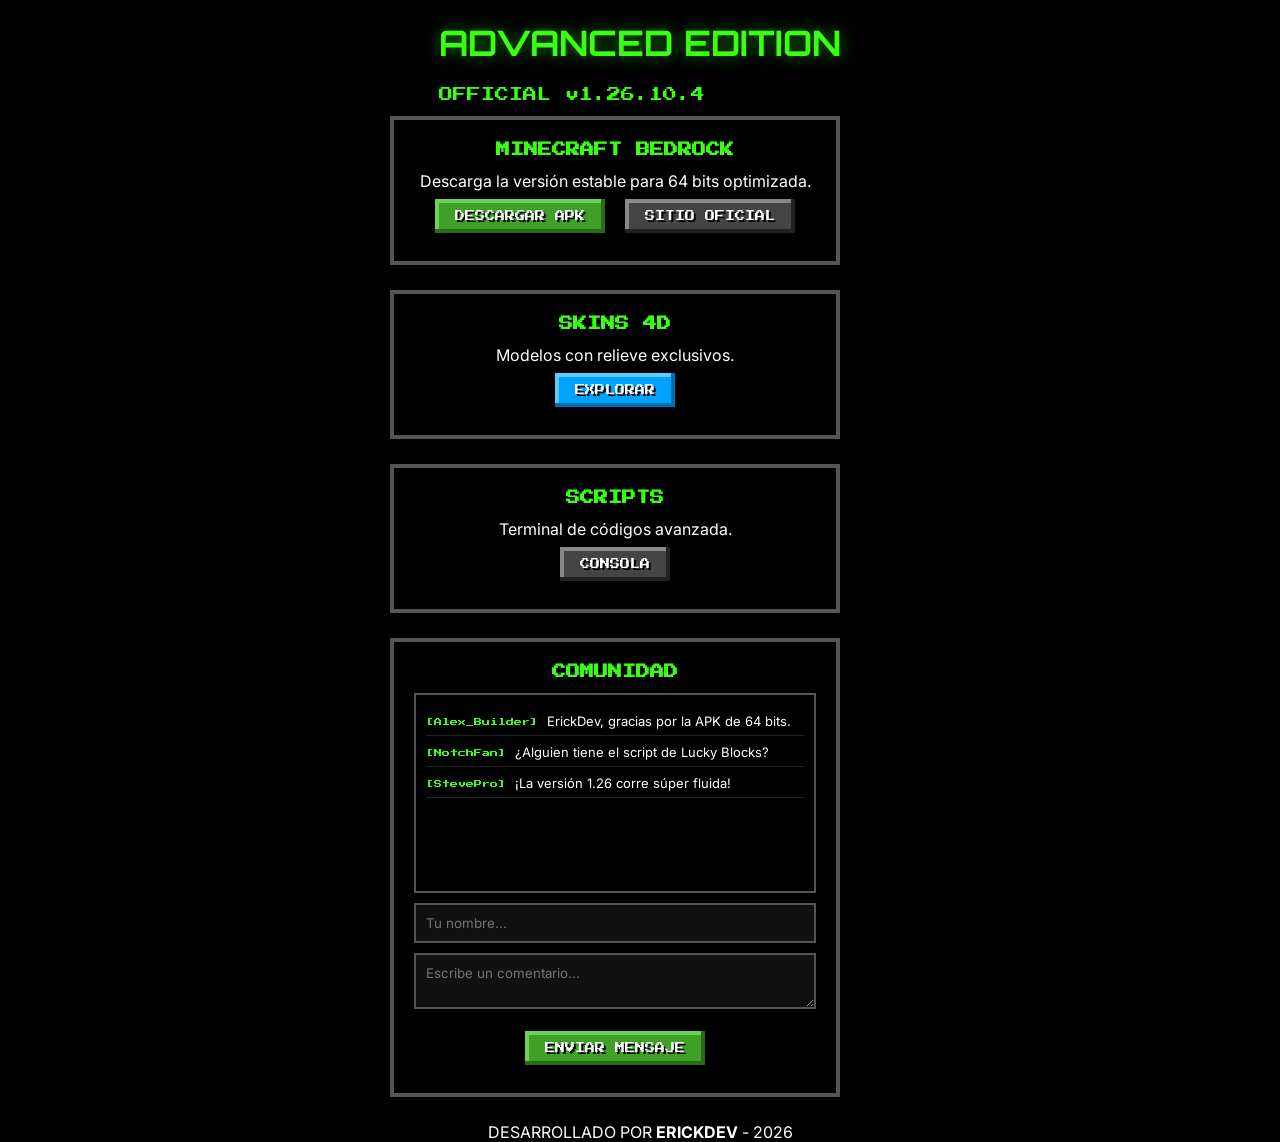
==== commit 5358b8aa: "Add files via upload" ====
--- a/index.html
+++ b/index.html
@@ -3,66 +3,44 @@
 <head>
     <meta charset="UTF-8">
     <meta name="viewport" content="width=device-width, initial-scale=1.0">
-    <title>MC ADVANCED | ErickDev Official</title>
-    <link rel="stylesheet" href="style.css">
-    <link rel="icon" href="https://utils.creeper.host/images/face/creeper">
-    <link href="https://fonts.googleapis.com/css2?family=Orbitron:wght@400;700&family=Press+Start+2P&display=swap" rel="stylesheet">
+    <title>MC ADVANCED | ErickDev</title>
+    <link rel="stylesheet" href="style.css"> <link href="https://fonts.googleapis.com/css2?family=Orbitron:wght@400;700&family=Press+Start+2P&display=swap" rel="stylesheet">
 </head>
 <body>
-    <div id="loader">
-        <div class="creeper-face-pixel">
-            <div class="pixel-eye"></div>
-            <div class="pixel-eye"></div>
-            <div class="pixel-mouth"></div>
-        </div>
-        <h2 class="mc-font">MOJANG STUDIOS</h2>
-        <div class="loading-bar-mc"><div class="fill"></div></div>
-    </div>
-
-    <div class="mc-dirt-bg"></div>
-    
-    <header class="main-header">
-        <img src="https://fontmeme.com/permalink/240324/5f949861694f4f35862d513725798934.png" alt="Minecraft Logo" class="mc-logo">
+    <div class="mc-dirt-bg"></div> <header class="main-header">
         <h1 class="neon-text-pro">ADVANCED <span class="edition">EDITION</span></h1>
-        <div class="version-badge">OFFICIAL v1.26.10.4</div>
+        <p class="mc-font">OFFICIAL v1.26.10.4</p>
     </header>
 
     <main class="mc-menu-container">
         <section class="mc-card-pro">
-            <div class="mc-image-container">
-                <img src="https://www.minecraft.net/content/dam/games/minecraft/key-art/MC-Vanilla-Standard-Edition_Key-Art_800x450.jpg" alt="Minecraft" class="mc-thumb">
-            </div>
-            <div class="mc-info">
-                <h2 class="mc-font">MINECRAFT BEDROCK</h2>
-                <p>Descarga la versión estable para 64 bits optimizada.</p>
-                <div class="mc-button-group">
-                    <a href="https://www.mediafire.com/file/seswa9mbv170lmx/MinecraftBedrock64Bits-1.26.3.1-zRingPvP.apk/file" target="_blank" class="mc-btn mc-btn-green">DESCARGAR APK</a>
-                    <a href="https://www.minecraft.net/" target="_blank" class="mc-btn mc-btn-gray">SITIO OFICIAL</a>
-                </div>
+            <h2 class="mc-font">MINECRAFT BEDROCK</h2>
+            <p>Descarga la versión estable para 64 bits optimizada.</p>
+            <div class="button-group">
+                <a href="#" class="mc-btn mc-btn-green">DESCARGAR APK</a>
+                <a href="#" class="mc-btn mc-btn-gray">SITIO OFICIAL</a>
             </div>
         </section>
 
-        <div class="mc-grid">
-            <div class="mc-card-mini">
-                <h3 class="mc-font">SKINS 4D</h3>
-                <p>Modelos con relieve.</p>
-                <button class="mc-btn mc-btn-blue">EXPLORAR</button>
-            </div>
-            <div class="mc-card-mini" onclick="window.location.href='funciones.html'">
-                <h3 class="mc-font">SCRIPTS</h3>
-                <p>Terminal de códigos.</p>
-                <button class="mc-btn mc-btn-cyan">CONSOLA</button>
-            </div>
-        </div>
+        <section class="mc-card-pro">
+            <h2 class="mc-font">SKINS 4D</h2>
+            <p>Modelos con relieve exclusivos.</p>
+            <a href="#" class="mc-btn mc-btn-blue">EXPLORAR</a>
+        </section>
 
-        <section class="mc-card-pro community-section">
+        <section class="mc-card-pro">
+            <h2 class="mc-font">SCRIPTS</h2>
+            <p>Terminal de códigos avanzada.</p>
+            <a href="funciones.html" class="mc-btn mc-btn-gray">CONSOLA</a>
+        </section>
+
+        <section class="mc-card-pro">
             <h2 class="mc-font">COMUNIDAD</h2>
-            <div id="comments-display" class="mc-chat-box">
-                </div>
+            <div id="comments-display" class="mc-chat-box"></div>
             <div class="mc-input-group">
                 <input type="text" id="user-name" placeholder="Tu nombre..." class="mc-input">
                 <textarea id="user-comment" placeholder="Escribe un comentario..." class="mc-input"></textarea>
-                <button class="mc-btn mc-btn-green" onclick="enviarComentario()">ENVIAR MENSAJE</button>
+                <button onclick="enviarComentario()" class="mc-btn mc-btn-green">ENVIAR MENSAJE</button>
             </div>
         </section>
     </main>
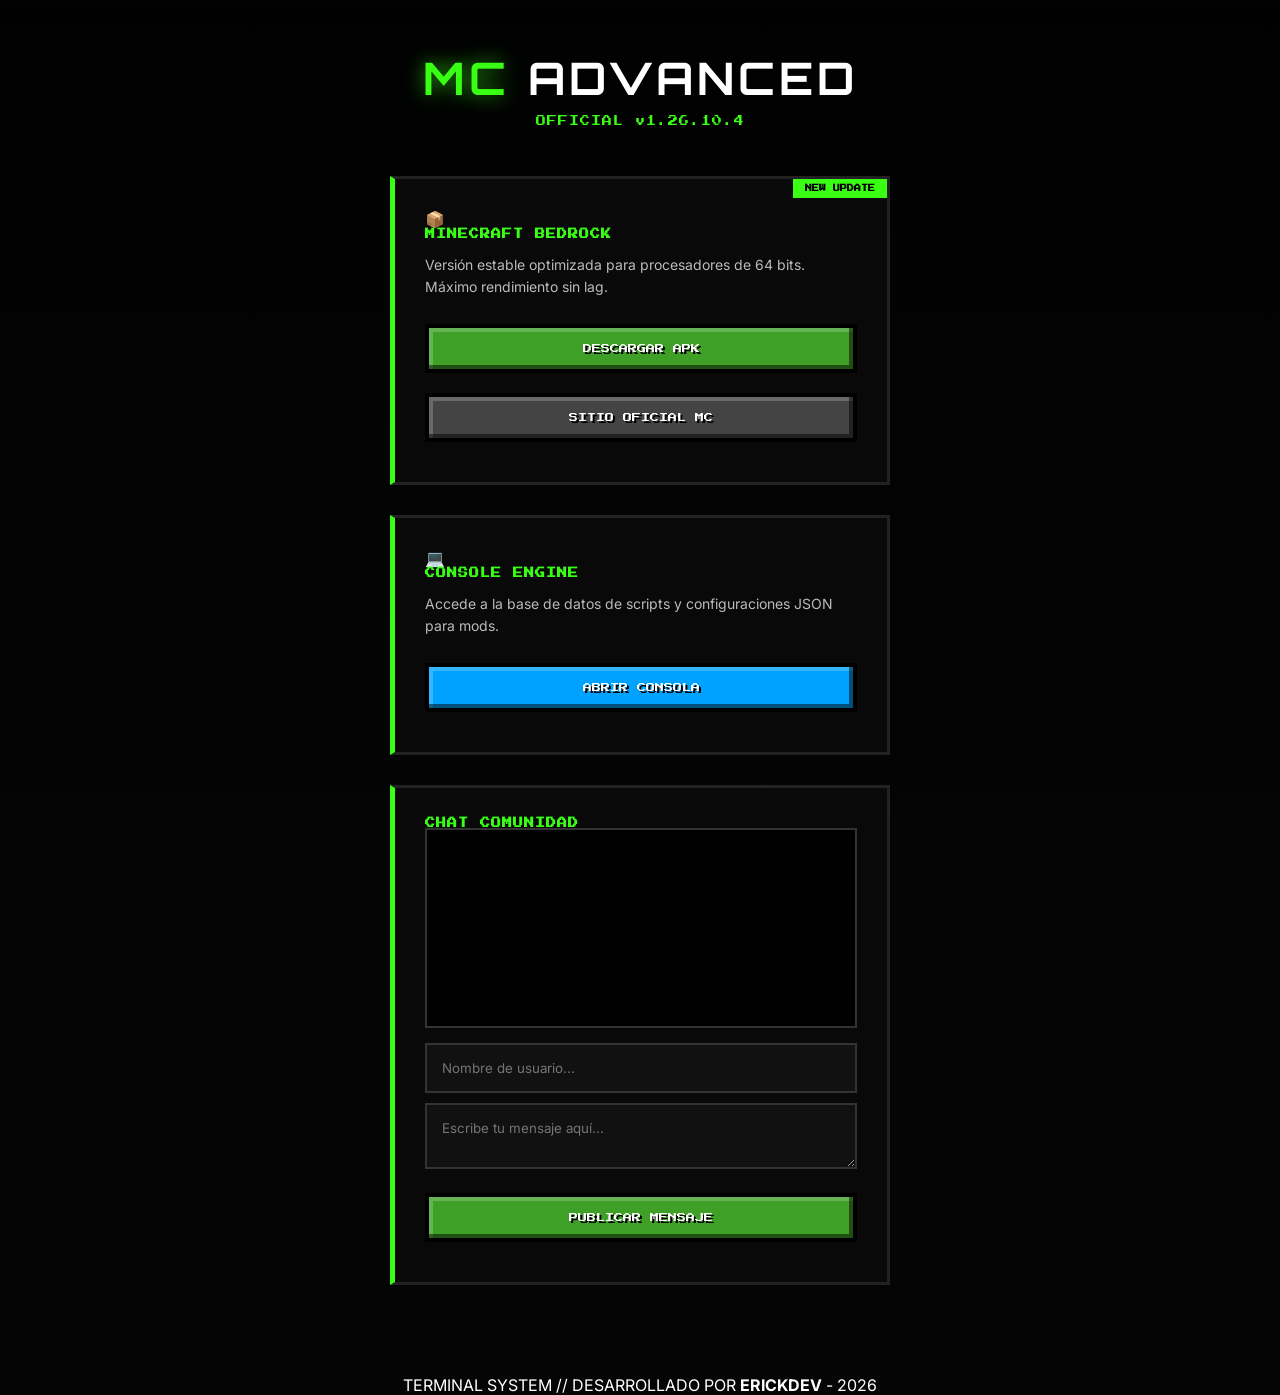
==== commit 9a6fa8cc: "Add files via upload" ====
--- a/index.html
+++ b/index.html
@@ -4,49 +4,74 @@
     <meta charset="UTF-8">
     <meta name="viewport" content="width=device-width, initial-scale=1.0">
     <title>MC ADVANCED | ErickDev</title>
-    <link rel="stylesheet" href="style.css"> <link href="https://fonts.googleapis.com/css2?family=Orbitron:wght@400;700&family=Press+Start+2P&display=swap" rel="stylesheet">
+    <link href="https://fonts.googleapis.com/css2?family=Orbitron:wght@700&family=Press+Start+2P&family=Inter:wght@400;700&display=swap" rel="stylesheet">
+    <link rel="stylesheet" href="style.css">
 </head>
 <body>
-    <div class="mc-dirt-bg"></div> <header class="main-header">
-        <h1 class="neon-text-pro">ADVANCED <span class="edition">EDITION</span></h1>
-        <p class="mc-font">OFFICIAL v1.26.10.4</p>
+    <div class="mc-anime-bg"></div>
+
+    <header class="main-header">
+        <div class="header-content">
+            <h1 class="neon-text-pro">MC <span class="white">ADVANCED</span></h1>
+            <div class="status-indicator">
+                <span class="dot pulse"></span>
+                <p class="mc-font">OFFICIAL v1.26.10.4</p>
+            </div>
+        </div>
     </header>
 
-    <main class="mc-menu-container">
-        <section class="mc-card-pro">
+    <main class="container">
+        
+        <section class="mc-card-pro highlight-card">
+            <div class="card-tag">NEW UPDATE</div>
+            <div class="card-icon">📦</div>
             <h2 class="mc-font">MINECRAFT BEDROCK</h2>
-            <p>Descarga la versión estable para 64 bits optimizada.</p>
-            <div class="button-group">
-                <a href="#" class="mc-btn mc-btn-green">DESCARGAR APK</a>
-                <a href="#" class="mc-btn mc-btn-gray">SITIO OFICIAL</a>
+            <p class="description">Versión estable optimizada para procesadores de 64 bits. Máximo rendimiento sin lag.</p>
+            
+            <div class="action-area">
+                <a href="https://www.mediafire.com/file/seswa9mbv170lmx/MinecraftBedrock64Bits-1.26.3.1-zRingPvP.apk/file" 
+                   class="mc-btn mc-btn-green" 
+                   aria-label="Descargar APK de Minecraft">
+                   DESCARGAR APK
+                </a>
+                
+                <a href="https://www.minecraft.net/" 
+                   target="_blank" 
+                   class="mc-btn mc-btn-gray" 
+                   aria-label="Ir al sitio oficial de Minecraft">
+                   SITIO OFICIAL MC
+                </a>
             </div>
         </section>
 
         <section class="mc-card-pro">
-            <h2 class="mc-font">SKINS 4D</h2>
-            <p>Modelos con relieve exclusivos.</p>
-            <a href="#" class="mc-btn mc-btn-blue">EXPLORAR</a>
+            <div class="card-icon">💻</div>
+            <h2 class="mc-font">CONSOLE ENGINE</h2>
+            <p class="description">Accede a la base de datos de scripts y configuraciones JSON para mods.</p>
+            <a href="funciones.html" class="mc-btn mc-btn-blue">ABRIR CONSOLA</a>
         </section>
 
-        <section class="mc-card-pro">
-            <h2 class="mc-font">SCRIPTS</h2>
-            <p>Terminal de códigos avanzada.</p>
-            <a href="funciones.html" class="mc-btn mc-btn-gray">CONSOLA</a>
-        </section>
-
-        <section class="mc-card-pro">
-            <h2 class="mc-font">COMUNIDAD</h2>
-            <div id="comments-display" class="mc-chat-box"></div>
+        <section class="mc-card-pro chat-section">
+            <h2 class="mc-font">CHAT COMUNIDAD</h2>
+            <div id="comments-display" class="mc-chat-box">
+                </div>
+            
             <div class="mc-input-group">
-                <input type="text" id="user-name" placeholder="Tu nombre..." class="mc-input">
-                <textarea id="user-comment" placeholder="Escribe un comentario..." class="mc-input"></textarea>
-                <button onclick="enviarComentario()" class="mc-btn mc-btn-green">ENVIAR MENSAJE</button>
+                <div class="input-container">
+                    <input type="text" id="user-name" placeholder="Nombre de usuario..." class="mc-input">
+                </div>
+                <div class="input-container">
+                    <textarea id="user-comment" placeholder="Escribe tu mensaje aquí..." class="mc-input" rows="2"></textarea>
+                </div>
+                <button onclick="enviarComentario()" class="mc-btn mc-btn-green w-100">PUBLICAR MENSAJE</button>
             </div>
         </section>
+        
     </main>
 
     <footer class="mc-footer">
-        <p>DESARROLLADO POR <strong>ERICKDEV</strong> - 2026</p>
+        <div class="footer-line"></div>
+        <p>TERMINAL SYSTEM // DESARROLLADO POR <strong>ERICKDEV</strong> - 2026</p>
     </footer>
 
     <script src="script.js"></script>
--- a/style.css
+++ b/style.css
@@ -1,20 +1,20 @@
 /* =========================================
-   MC ADVANCED - ESTILO SUPREMO MINECRAFT
+   MC ADVANCED - CORE VISUAL v5.0 (FINAL)
    ========================================= */
 
-@import url('https://fonts.googleapis.com/css2?family=Orbitron:wght@400;700&family=Press+Start+2P&family=Inter:wght@300;400;700&display=swap');
-
-/* Configuración General */
+@import url('https://fonts.googleapis.com/css2?family=Orbitron:wght@700&family=Press+Start+2P&family=Inter:wght@400;700&display=swap');
+
+/* Reset y Optimización */
 * { 
     margin: 0; 
     padding: 0; 
     box-sizing: border-box; 
-    image-rendering: pixelated; /* Hace que todo se vea más retro/Minecraft */
+    image-rendering: pixelated; /* Mantiene los bordes nítidos tipo pixel-art */
 }
 
 body {
-    background-color: #000;
-    color: #fff;
+    background-color: #050505;
+    color: #ffffff;
     font-family: 'Inter', sans-serif;
     display: flex;
     flex-direction: column;
@@ -23,146 +23,192 @@
     overflow-x: hidden;
 }
 
-/* Fondo de Tierra de Minecraft */
-.mc-dirt-bg {
+/* 1. FONDO DINÁMICO (Anime & Minecraft) */
+.mc-anime-bg {
     position: fixed;
     top: 0; left: 0; width: 100%; height: 100%;
-    background: linear-gradient(rgba(0,0,0,0.8), rgba(0,0,0,0.9)), 
-                url('https://www.minecraft.net/etc.clientlibs/minecraft/clientlibs/main/resources/img/dirt.png');
-    background-size: 64px;
+    /* Capa de oscuridad sobre la imagen para que el texto resalte */
+    background: linear-gradient(180deg, rgba(0,0,0,0.6) 0%, rgba(5,5,5,0.95) 100%), 
+                url('https://wallpaperaccess.com/full/1512411.jpg');
+    background-size: cover;
+    background-position: center;
     z-index: -1;
 }
 
-/* --- PANTALLA DE CARGA (MOJANG STYLE) --- */
-#loader {
-    position: fixed;
-    top: 0; left: 0; width: 100vw; height: 100vh;
-    background: #000;
+/* 2. HEADER Y TÍTULOS */
+.main-header {
+    text-align: center;
+    padding: 50px 20px;
+}
+
+.neon-text-pro {
+    font-family: 'Orbitron', sans-serif;
+    color: #39FF14;
+    font-size: 2.8rem;
+    text-shadow: 0 0 20px rgba(57, 255, 20, 0.7);
+    letter-spacing: 4px;
+    margin-bottom: 10px;
+}
+
+.white { color: #fff; text-shadow: none; }
+
+.mc-font {
+    font-family: 'Press Start 2P', cursive;
+    font-size: 10px;
+    color: #39FF14;
+    letter-spacing: 1px;
+}
+
+/* 3. CONTENEDOR DE TARJETAS (DISEÑO AVANZADO) */
+.container {
+    width: 95%;
+    max-width: 1100px;
     display: flex;
     flex-direction: column;
-    justify-content: center;
     align-items: center;
-    z-index: 10000;
-    transition: opacity 0.8s ease;
-}
-
-.creeper-face-pixel {
-    width: 80px;
-    height: 80px;
+    padding-bottom: 60px;
+}
+
+.mc-card-pro {
+    background: rgba(10, 10, 10, 0.9);
+    border: 3px solid #222;
+    border-left: 5px solid #39FF14; /* Borde verde distintivo */
+    padding: 30px;
+    margin-bottom: 30px;
+    width: 100%;
+    max-width: 500px;
+    position: relative;
+    transition: 0.3s ease;
+}
+
+.mc-card-pro:hover {
+    border-color: #39FF14;
+    transform: translateX(5px);
+    box-shadow: -10px 0 20px rgba(57, 255, 20, 0.1);
+}
+
+.card-tag {
+    position: absolute;
+    top: 0; right: 0;
     background: #39FF14;
-    display: grid;
-    grid-template-columns: repeat(8, 1fr);
-    grid-template-rows: repeat(8, 1fr);
-    border: 4px solid #000;
-    margin-bottom: 20px;
-}
-
-.pixel-eye { background: #000; grid-area: 2 / 2 / 4 / 4; }
-.pixel-eye:nth-child(2) { grid-area: 2 / 6 / 4 / 8; }
-.pixel-mouth { background: #000; grid-area: 5 / 3 / 9 / 7; clip-path: polygon(0 0, 100% 0, 100% 100%, 75% 100%, 75% 50%, 25% 50%, 25% 100%, 0 100%); }
-
-.loading-bar-mc {
-    width: 250px;
-    height: 10px;
-    background: #333;
-    border: 2px solid #fff;
-    margin-top: 20px;
-}
-
-.fill {
-    width: 0%;
-    height: 100%;
-    background: #39FF14;
-    transition: width 3s linear;
-}
-
-/* --- BOTONES ESTILO MINECRAFT (CUADRADOS) --- */
+    color: #000;
+    font-family: 'Press Start 2P';
+    font-size: 7px;
+    padding: 6px 12px;
+    font-weight: bold;
+}
+
+.description {
+    font-size: 14px;
+    color: #bbb;
+    margin: 15px 0;
+    line-height: 1.6;
+}
+
+/* 4. BOTONES TIPO BLOQUE MC (MEJORADOS) */
 .mc-btn {
     display: inline-block;
-    background: #666;
-    border: 3px solid #000;
-    box-shadow: inset -4px -4px 0px #333, inset 4px 4px 0px #aaa;
+    width: 100%;
+    border: 4px solid #000;
+    /* Efecto de relieve 3D de Minecraft */
+    box-shadow: inset -4px -4px 0px rgba(0,0,0,0.5), 
+                inset 4px 4px 0px rgba(255,255,255,0.2);
     color: white;
-    padding: 12px 20px;
+    padding: 16px;
     text-shadow: 2px 2px #000;
     font-family: 'Press Start 2P', cursive;
-    font-size: 10px;
-    cursor: pointer;
+    font-size: 9px;
     text-decoration: none;
     text-align: center;
-    transition: 0.1s;
-    margin: 5px;
-}
-
-.mc-btn:hover { background: #777; border-color: #fff; }
-.mc-btn:active { box-shadow: inset 4px 4px 0px #333, inset -4px -4px 0px #aaa; transform: translateY(2px); }
-
-.mc-btn-green { background: #3fa027; box-shadow: inset -4px -4px 0px #2a6b1a, inset 4px 4px 0px #6fd155; }
-.mc-btn-blue { background: #00a2ff; box-shadow: inset -4px -4px 0px #0070b3, inset 4px 4px 0px #5ecbff; }
-.mc-btn-gray { background: #444; box-shadow: inset -4px -4px 0px #222, inset 4px 4px 0px #888; }
-
-/* --- TARJETAS TIPO MENÚ --- */
-.mc-card-pro {
-    background: rgba(0, 0, 0, 0.6);
-    border: 4px solid #555;
-    padding: 20px;
-    border-radius: 0; /* Minecraft es cuadrado */
-    margin-bottom: 25px;
-    max-width: 500px;
-    width: 90%;
-    text-align: center;
-}
-
-.mc-thumb {
-    width: 100%;
-    border: 3px solid #555;
-    margin-bottom: 15px;
-}
-
-.mc-font {
-    font-family: 'Press Start 2P', cursive;
-    font-size: 14px;
-    color: #39FF14;
-    margin-bottom: 10px;
-    line-height: 1.5;
-}
-
-/* --- CHAT DE COMUNIDAD --- */
+    cursor: pointer;
+    margin: 10px 0;
+}
+
+.mc-btn-green { background: #3fa027; }
+.mc-btn-blue { background: #00a2ff; }
+.mc-btn-gray { background: #444; }
+
+.mc-btn:active {
+    transform: scale(0.97);
+    box-shadow: inset 4px 4px 0px rgba(0,0,0,0.6);
+}
+
+/* 5. SISTEMA DE CHAT / COMENTARIOS */
 .mc-chat-box {
     background: #000;
-    border: 2px solid #555;
+    border: 2px solid #333;
     height: 200px;
-    overflow-y: scroll;
-    padding: 10px;
+    overflow-y: auto;
+    padding: 15px;
+    margin-bottom: 15px;
     text-align: left;
-    margin: 10px 0;
-}
-
-.comment-item { border-bottom: 1px solid #222; padding: 5px 0; }
-.comment-user { color: #39FF14; font-family: 'Press Start 2P'; font-size: 8px; }
-.comment-text { color: #fff; font-size: 13px; margin-left: 5px; }
+}
+
+.comment-item {
+    border-bottom: 1px solid #1a1a1a;
+    padding: 10px 0;
+    animation: slideIn 0.3s ease-out;
+}
+
+.comment-user { 
+    color: #39FF14; 
+    font-family: 'Press Start 2P'; 
+    font-size: 7px; 
+    display: block;
+}
 
 .mc-input {
     width: 100%;
     background: #111;
-    border: 2px solid #555;
+    border: 2px solid #333;
     color: #fff;
-    padding: 10px;
+    padding: 15px;
+    font-family: 'Inter', sans-serif;
     margin-bottom: 10px;
-    font-family: 'Inter', sans-serif;
-}
-
-/* Títulos Neón */
-.neon-text-pro {
-    font-family: 'Orbitron', sans-serif;
+}
+
+.mc-input:focus {
+    border-color: #39FF14;
+    outline: none;
+}
+
+/* 6. TERMINAL DE CÓDIGO (Para funciones.html) */
+.code-terminal-mc {
+    background: #050505;
+    border: 1px solid #39FF14;
+    padding: 15px;
+    overflow-x: auto;
+    margin: 15px 0;
+    text-align: left;
+}
+
+code {
+    font-family: 'Consolas', monospace;
     color: #39FF14;
-    font-size: 2.2rem;
-    text-shadow: 0 0 15px rgba(57, 255, 20, 0.5);
-    margin: 20px 0;
-}
-
-/* Responsive */
+    font-size: 13px;
+}
+
+/* 7. NOTIFICACIÓN FLOTANTE (Toast) */
+.mc-toast {
+    position: fixed;
+    bottom: 20px;
+    background: #39FF14;
+    color: #000;
+    padding: 12px 25px;
+    font-family: 'Press Start 2P';
+    font-size: 8px;
+    border: 4px solid #000;
+    z-index: 9999;
+}
+
+/* Animaciones */
+@keyframes slideIn {
+    from { opacity: 0; transform: translateX(-10px); }
+    to { opacity: 1; transform: translateX(0); }
+}
+
+/* Ajustes para Celulares */
 @media (max-width: 600px) {
-    .neon-text-pro { font-size: 1.5rem; }
-    .mc-btn { font-size: 8px; padding: 10px; }
-}
+    .neon-text-pro { font-size: 1.8rem; }
+    .mc-card-pro { padding: 20px; width: 95%; }
+}
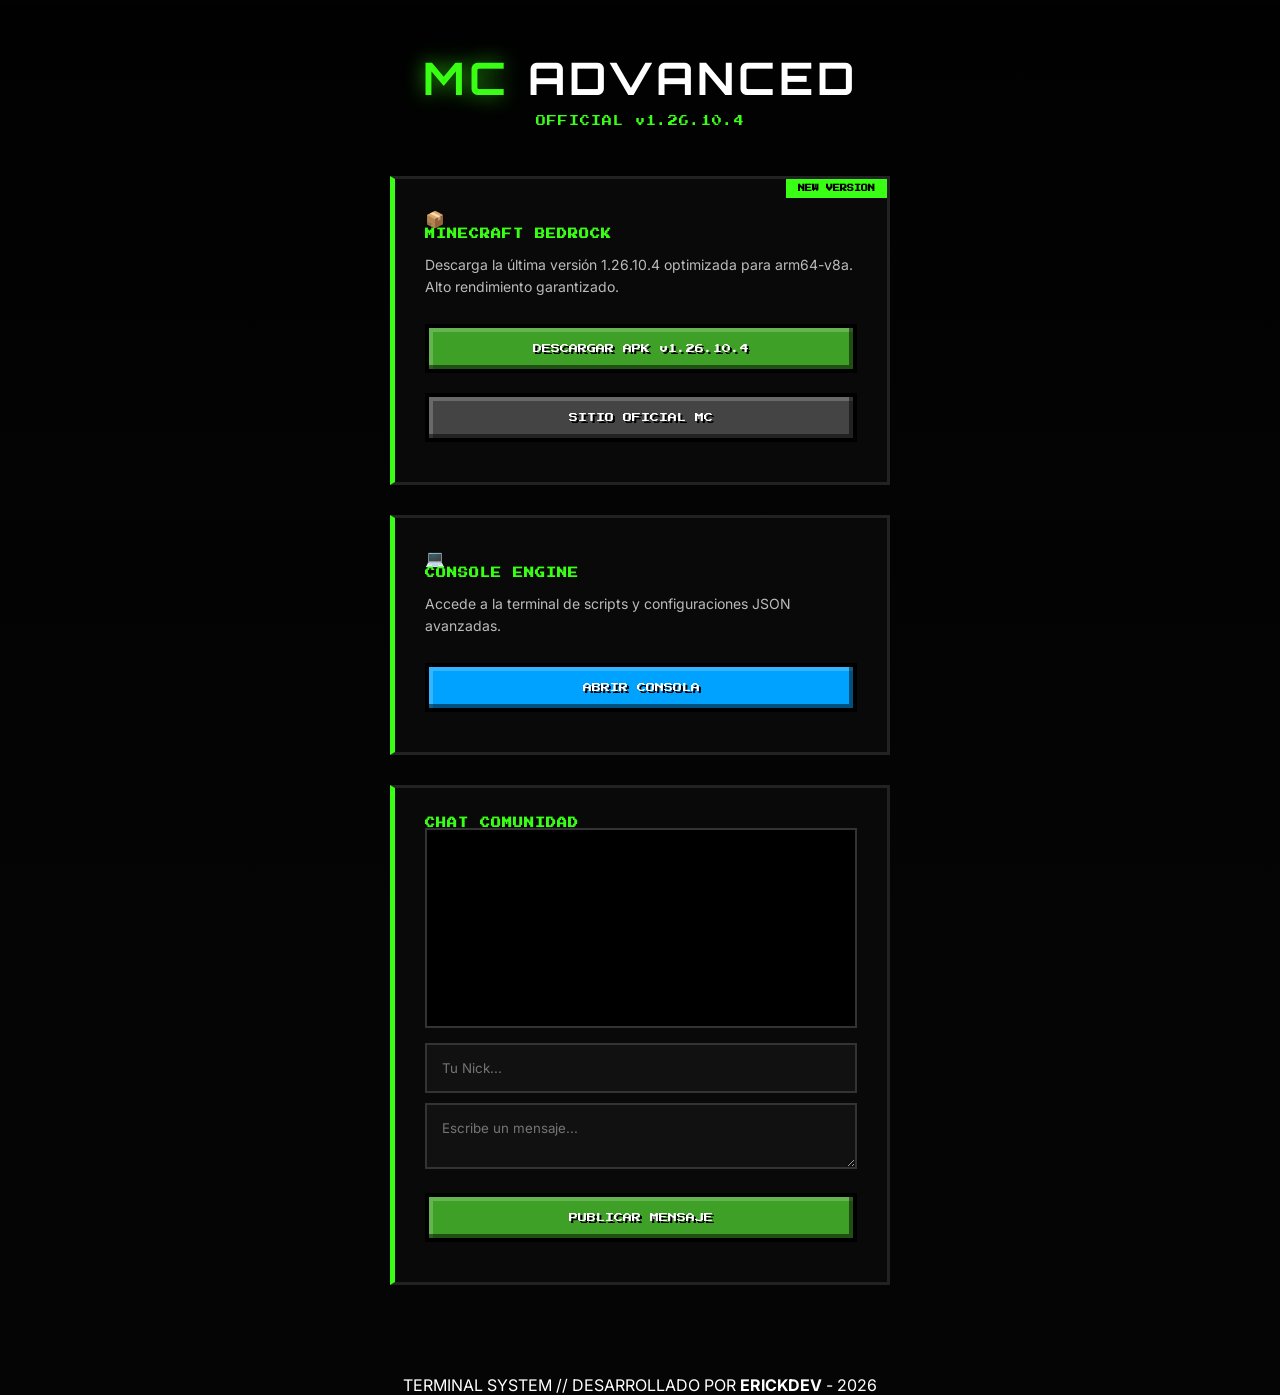
==== commit 9485d2e0: "Add files via upload" ====
--- a/index.html
+++ b/index.html
@@ -23,22 +23,23 @@
     <main class="container">
         
         <section class="mc-card-pro highlight-card">
-            <div class="card-tag">NEW UPDATE</div>
+            <div class="card-tag">NEW VERSION</div>
             <div class="card-icon">📦</div>
             <h2 class="mc-font">MINECRAFT BEDROCK</h2>
-            <p class="description">Versión estable optimizada para procesadores de 64 bits. Máximo rendimiento sin lag.</p>
+            <p class="description">Descarga la última versión 1.26.10.4 optimizada para arm64-v8a. Alto rendimiento garantizado.</p>
             
             <div class="action-area">
-                <a href="https://www.mediafire.com/file/seswa9mbv170lmx/MinecraftBedrock64Bits-1.26.3.1-zRingPvP.apk/file" 
-                   class="mc-btn mc-btn-green" 
-                   aria-label="Descargar APK de Minecraft">
-                   DESCARGAR APK
+                <a href="https://www.mediafire.com/file/iktnkzvfwhzcz4e/minecraft-1.26.10.4-arm64-v8a.apk/file" 
+                   target="_blank"
+                   class="mc-btn mc-btn-green pulse-btn" 
+                   aria-label="Descargar APK Directa">
+                   DESCARGAR APK v1.26.10.4
                 </a>
                 
                 <a href="https://www.minecraft.net/" 
                    target="_blank" 
                    class="mc-btn mc-btn-gray" 
-                   aria-label="Ir al sitio oficial de Minecraft">
+                   aria-label="Sitio Oficial">
                    SITIO OFICIAL MC
                 </a>
             </div>
@@ -47,7 +48,7 @@
         <section class="mc-card-pro">
             <div class="card-icon">💻</div>
             <h2 class="mc-font">CONSOLE ENGINE</h2>
-            <p class="description">Accede a la base de datos de scripts y configuraciones JSON para mods.</p>
+            <p class="description">Accede a la terminal de scripts y configuraciones JSON avanzadas.</p>
             <a href="funciones.html" class="mc-btn mc-btn-blue">ABRIR CONSOLA</a>
         </section>
 
@@ -58,10 +59,10 @@
             
             <div class="mc-input-group">
                 <div class="input-container">
-                    <input type="text" id="user-name" placeholder="Nombre de usuario..." class="mc-input">
+                    <input type="text" id="user-name" placeholder="Tu Nick..." class="mc-input">
                 </div>
                 <div class="input-container">
-                    <textarea id="user-comment" placeholder="Escribe tu mensaje aquí..." class="mc-input" rows="2"></textarea>
+                    <textarea id="user-comment" placeholder="Escribe un mensaje..." class="mc-input" rows="2"></textarea>
                 </div>
                 <button onclick="enviarComentario()" class="mc-btn mc-btn-green w-100">PUBLICAR MENSAJE</button>
             </div>
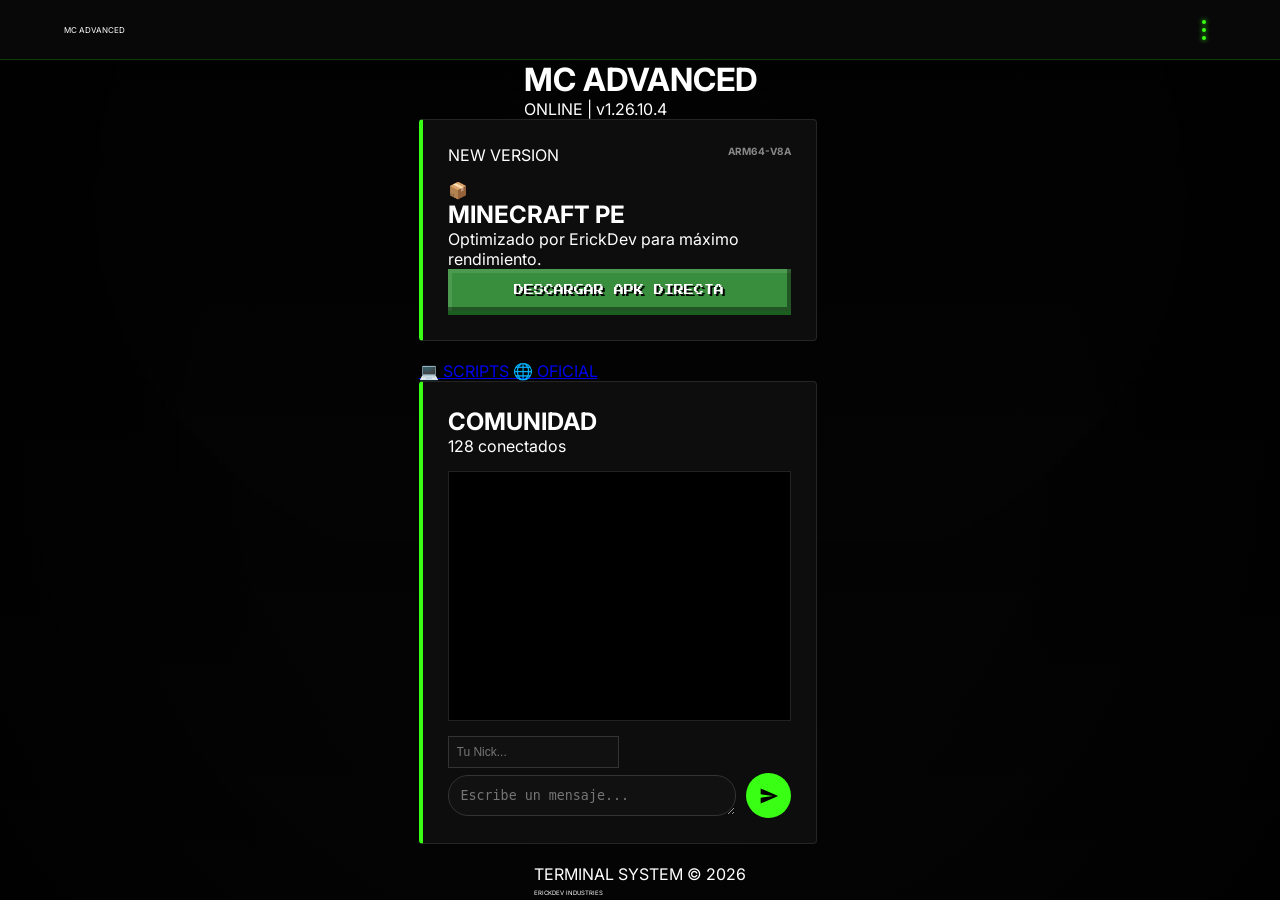
==== commit a918d27a: "Add files via upload" ====
--- a/index.html
+++ b/index.html
@@ -2,77 +2,101 @@
 <html lang="es">
 <head>
     <meta charset="UTF-8">
-    <meta name="viewport" content="width=device-width, initial-scale=1.0">
+    <meta name="viewport" content="width=device-width, initial-scale=1.0, maximum-scale=1.0, user-scalable=no">
     <title>MC ADVANCED | ErickDev</title>
-    <link href="https://fonts.googleapis.com/css2?family=Orbitron:wght@700&family=Press+Start+2P&family=Inter:wght@400;700&display=swap" rel="stylesheet">
+    <link href="https://fonts.googleapis.com/css2?family=Orbitron:wght@700&family=Press+Start+2P&family=Inter:wght@400;600;800&display=swap" rel="stylesheet">
     <link rel="stylesheet" href="style.css">
 </head>
 <body>
     <div class="mc-anime-bg"></div>
+    <div class="vignette"></div>
+
+    <nav class="app-bar">
+        <div class="app-bar-content">
+            <span class="mc-font" style="font-size: 8px;">MC ADVANCED</span>
+            <div class="settings-menu">
+                <button class="dots-btn" onclick="toggleSettings()">
+                    <span></span><span></span><span></span>
+                </button>
+                <div id="settings-dropdown" class="dropdown-content">
+                    <p class="mc-font" style="font-size: 7px; padding: 10px;">AJUSTES</p>
+                    <button onclick="cambiarFondo()">CAMBIAR TEMA</button>
+                    <button onclick="limpiarCache()">LIMPIAR CACHÉ</button>
+                </div>
+            </div>
+        </div>
+    </nav>
 
     <header class="main-header">
         <div class="header-content">
             <h1 class="neon-text-pro">MC <span class="white">ADVANCED</span></h1>
             <div class="status-indicator">
                 <span class="dot pulse"></span>
-                <p class="mc-font">OFFICIAL v1.26.10.4</p>
+                <p class="mc-font">ONLINE | v1.26.10.4</p>
             </div>
         </div>
     </header>
 
     <main class="container">
         
-        <section class="mc-card-pro highlight-card">
-            <div class="card-tag">NEW VERSION</div>
-            <div class="card-icon">📦</div>
-            <h2 class="mc-font">MINECRAFT BEDROCK</h2>
-            <p class="description">Descarga la última versión 1.26.10.4 optimizada para arm64-v8a. Alto rendimiento garantizado.</p>
+        <section class="mc-card-pro download-card">
+            <div class="card-header">
+                <div class="card-tag">NEW VERSION</div>
+                <span class="version-label">ARM64-V8A</span>
+            </div>
+            
+            <div class="card-body">
+                <div class="icon-box">📦</div>
+                <div class="info-box">
+                    <h2 class="mc-font">MINECRAFT PE</h2>
+                    <p class="description">Optimizado por ErickDev para máximo rendimiento.</p>
+                </div>
+            </div>
             
             <div class="action-area">
                 <a href="https://www.mediafire.com/file/iktnkzvfwhzcz4e/minecraft-1.26.10.4-arm64-v8a.apk/file" 
-                   target="_blank"
-                   class="mc-btn mc-btn-green pulse-btn" 
-                   aria-label="Descargar APK Directa">
-                   DESCARGAR APK v1.26.10.4
-                </a>
-                
-                <a href="https://www.minecraft.net/" 
-                   target="_blank" 
-                   class="mc-btn mc-btn-gray" 
-                   aria-label="Sitio Oficial">
-                   SITIO OFICIAL MC
+                   target="_blank" class="mc-btn mc-btn-green big-btn">
+                   DESCARGAR APK DIRECTA
                 </a>
             </div>
         </section>
 
-        <section class="mc-card-pro">
-            <div class="card-icon">💻</div>
-            <h2 class="mc-font">CONSOLE ENGINE</h2>
-            <p class="description">Accede a la terminal de scripts y configuraciones JSON avanzadas.</p>
-            <a href="funciones.html" class="mc-btn mc-btn-blue">ABRIR CONSOLA</a>
-        </section>
+        <div class="quick-access">
+            <a href="funciones.html" class="quick-card">
+                <span class="q-icon">💻</span>
+                <span class="mc-font">SCRIPTS</span>
+            </a>
+            <a href="https://www.minecraft.net/" class="quick-card">
+                <span class="q-icon">🌐</span>
+                <span class="mc-font">OFICIAL</span>
+            </a>
+        </div>
 
         <section class="mc-card-pro chat-section">
-            <h2 class="mc-font">CHAT COMUNIDAD</h2>
+            <div class="chat-header">
+                <h2 class="mc-font">COMUNIDAD</h2>
+                <span class="online-count">128 conectados</span>
+            </div>
+            
             <div id="comments-display" class="mc-chat-box">
                 </div>
             
-            <div class="mc-input-group">
-                <div class="input-container">
-                    <input type="text" id="user-name" placeholder="Tu Nick..." class="mc-input">
+            <div class="mc-input-area">
+                <input type="text" id="user-name" placeholder="Tu Nick..." class="mc-input-small">
+                <div class="input-wrapper">
+                    <textarea id="user-comment" placeholder="Escribe un mensaje..." class="mc-input" rows="1"></textarea>
+                    <button onclick="enviarComentario()" class="send-btn">
+                        <svg viewBox="0 0 24 24"><path d="M2.01 21L23 12 2.01 3 2 10l15 2-15 2z"/></svg>
+                    </button>
                 </div>
-                <div class="input-container">
-                    <textarea id="user-comment" placeholder="Escribe un mensaje..." class="mc-input" rows="2"></textarea>
-                </div>
-                <button onclick="enviarComentario()" class="mc-btn mc-btn-green w-100">PUBLICAR MENSAJE</button>
             </div>
         </section>
         
     </main>
 
     <footer class="mc-footer">
-        <div class="footer-line"></div>
-        <p>TERMINAL SYSTEM // DESARROLLADO POR <strong>ERICKDEV</strong> - 2026</p>
+        <p>TERMINAL SYSTEM © 2026</p>
+        <p class="mc-font" style="font-size: 6px; margin-top: 5px;">ERICKDEV INDUSTRIES</p>
     </footer>
 
     <script src="script.js"></script>
--- a/style.css
+++ b/style.css
@@ -1,15 +1,16 @@
 /* =========================================
-   MC ADVANCED - CORE VISUAL v5.0 (FINAL)
+   MC ADVANCED - CORE VISUAL v6.0 (ULTRA-PRO)
    ========================================= */
 
-@import url('https://fonts.googleapis.com/css2?family=Orbitron:wght@700&family=Press+Start+2P&family=Inter:wght@400;700&display=swap');
-
-/* Reset y Optimización */
+@import url('https://fonts.googleapis.com/css2?family=Orbitron:wght@700&family=Press+Start+2P&family=Inter:wght@400;600;800&display=swap');
+
+/* 1. RESET Y OPTIMIZACIÓN MÓVIL */
 * { 
     margin: 0; 
     padding: 0; 
     box-sizing: border-box; 
-    image-rendering: pixelated; /* Mantiene los bordes nítidos tipo pixel-art */
+    image-rendering: pixelated; 
+    -webkit-tap-highlight-color: transparent; /* Quita el cuadro azul al tocar en Android */
 }
 
 body {
@@ -21,194 +22,205 @@
     align-items: center;
     min-height: 100vh;
     overflow-x: hidden;
-}
-
-/* 1. FONDO DINÁMICO (Anime & Minecraft) */
+    padding-top: 60px; /* Espacio para la App Bar */
+}
+
+/* 2. CAPAS DE FONDO Y PROFUNDIDAD */
 .mc-anime-bg {
     position: fixed;
     top: 0; left: 0; width: 100%; height: 100%;
-    /* Capa de oscuridad sobre la imagen para que el texto resalte */
-    background: linear-gradient(180deg, rgba(0,0,0,0.6) 0%, rgba(5,5,5,0.95) 100%), 
+    background: linear-gradient(180deg, rgba(0,0,0,0.5) 0%, #050505 100%), 
                 url('https://wallpaperaccess.com/full/1512411.jpg');
     background-size: cover;
     background-position: center;
+    z-index: -2;
+}
+
+.vignette {
+    position: fixed;
+    top: 0; left: 0; width: 100%; height: 100%;
+    background: radial-gradient(circle, transparent 40%, rgba(0,0,0,0.8) 100%);
+    pointer-events: none;
     z-index: -1;
 }
 
-/* 2. HEADER Y TÍTULOS */
-.main-header {
-    text-align: center;
-    padding: 50px 20px;
-}
-
-.neon-text-pro {
-    font-family: 'Orbitron', sans-serif;
-    color: #39FF14;
-    font-size: 2.8rem;
-    text-shadow: 0 0 20px rgba(57, 255, 20, 0.7);
-    letter-spacing: 4px;
-    margin-bottom: 10px;
-}
-
-.white { color: #fff; text-shadow: none; }
-
-.mc-font {
+/* 3. APP BAR (ESTILO ANDROID) */
+.app-bar {
+    position: fixed;
+    top: 0; width: 100%; height: 60px;
+    background: rgba(10, 10, 10, 0.8);
+    backdrop-filter: blur(15px);
+    border-bottom: 1px solid rgba(57, 255, 20, 0.2);
+    z-index: 1000;
+    display: flex;
+    align-items: center;
+}
+
+.app-bar-content {
+    width: 90%;
+    margin: 0 auto;
+    display: flex;
+    justify-content: space-between;
+    align-items: center;
+}
+
+/* MENÚ TRES PUNTOS */
+.dots-btn {
+    background: none; border: none;
+    display: flex; flex-direction: column; gap: 4px;
+    cursor: pointer; padding: 10px;
+}
+
+.dots-btn span {
+    width: 4px; height: 4px;
+    background: #39FF14;
+    border-radius: 50%;
+    box-shadow: 0 0 5px #39FF14;
+}
+
+.dropdown-content {
+    display: none;
+    position: absolute;
+    right: 5%; top: 60px;
+    background: rgba(20, 20, 20, 0.95);
+    border: 1px solid #39FF14;
+    min-width: 150px;
+    box-shadow: 0 10px 30px rgba(0,0,0,0.5);
+    z-index: 1001;
+}
+
+.dropdown-content.show { display: block; animation: slideDown 0.3s ease; }
+
+.dropdown-content button {
+    width: 100%; padding: 12px;
+    background: none; border: none;
+    color: white; text-align: left;
+    font-size: 11px; cursor: pointer;
+}
+
+.dropdown-content button:hover { background: rgba(57, 255, 20, 0.1); color: #39FF14; }
+
+/* 4. TARJETAS DETALLADAS */
+.mc-card-pro {
+    background: rgba(15, 15, 15, 0.9);
+    border: 1px solid rgba(255, 255, 255, 0.1);
+    border-left: 4px solid #39FF14;
+    padding: 25px;
+    margin-bottom: 20px;
+    width: 90%;
+    max-width: 480px;
+    border-radius: 4px;
+    transition: 0.3s cubic-bezier(0.4, 0, 0.2, 1);
+}
+
+.mc-card-pro:active { transform: scale(0.98); }
+
+.card-header { display: flex; justify-content: space-between; margin-bottom: 15px; }
+
+.version-label { font-size: 10px; color: #888; font-weight: bold; }
+
+/* 5. BOTONES FLUÍDOS */
+.mc-btn {
+    display: block;
+    width: 100%;
+    padding: 16px;
+    border: none;
     font-family: 'Press Start 2P', cursive;
     font-size: 10px;
-    color: #39FF14;
-    letter-spacing: 1px;
-}
-
-/* 3. CONTENEDOR DE TARJETAS (DISEÑO AVANZADO) */
-.container {
-    width: 95%;
-    max-width: 1100px;
-    display: flex;
-    flex-direction: column;
-    align-items: center;
-    padding-bottom: 60px;
-}
-
-.mc-card-pro {
-    background: rgba(10, 10, 10, 0.9);
-    border: 3px solid #222;
-    border-left: 5px solid #39FF14; /* Borde verde distintivo */
-    padding: 30px;
-    margin-bottom: 30px;
-    width: 100%;
-    max-width: 500px;
+    color: white;
+    text-align: center;
+    text-decoration: none;
+    text-shadow: 2px 2px 0px #000;
     position: relative;
-    transition: 0.3s ease;
-}
-
-.mc-card-pro:hover {
-    border-color: #39FF14;
-    transform: translateX(5px);
-    box-shadow: -10px 0 20px rgba(57, 255, 20, 0.1);
-}
-
-.card-tag {
-    position: absolute;
-    top: 0; right: 0;
-    background: #39FF14;
-    color: #000;
-    font-family: 'Press Start 2P';
-    font-size: 7px;
-    padding: 6px 12px;
-    font-weight: bold;
-}
-
-.description {
-    font-size: 14px;
-    color: #bbb;
-    margin: 15px 0;
-    line-height: 1.6;
-}
-
-/* 4. BOTONES TIPO BLOQUE MC (MEJORADOS) */
-.mc-btn {
-    display: inline-block;
-    width: 100%;
-    border: 4px solid #000;
-    /* Efecto de relieve 3D de Minecraft */
-    box-shadow: inset -4px -4px 0px rgba(0,0,0,0.5), 
-                inset 4px 4px 0px rgba(255,255,255,0.2);
-    color: white;
-    padding: 16px;
-    text-shadow: 2px 2px #000;
-    font-family: 'Press Start 2P', cursive;
-    font-size: 9px;
-    text-decoration: none;
-    text-align: center;
-    cursor: pointer;
-    margin: 10px 0;
-}
-
-.mc-btn-green { background: #3fa027; }
-.mc-btn-blue { background: #00a2ff; }
-.mc-btn-gray { background: #444; }
-
-.mc-btn:active {
-    transform: scale(0.97);
-    box-shadow: inset 4px 4px 0px rgba(0,0,0,0.6);
-}
-
-/* 5. SISTEMA DE CHAT / COMENTARIOS */
+    overflow: hidden;
+    box-shadow: inset -4px -4px 0px rgba(0,0,0,0.4), inset 4px 4px 0px rgba(255,255,255,0.1);
+}
+
+.mc-btn-green { background: #388e3c; border-bottom: 4px solid #1b5e20; }
+.mc-btn-blue { background: #1976d2; border-bottom: 4px solid #0d47a1; }
+.mc-btn-gray { background: #616161; border-bottom: 4px solid #212121; }
+
+.pulse-btn { animation: pulseGreen 2s infinite; }
+
+/* 6. CHAT DE COMUNIDAD (ESTILO APP) */
 .mc-chat-box {
     background: #000;
-    border: 2px solid #333;
-    height: 200px;
+    height: 250px;
     overflow-y: auto;
     padding: 15px;
-    margin-bottom: 15px;
-    text-align: left;
+    margin: 15px 0;
+    display: flex;
+    flex-direction: column; /* Mensajes nuevos abajo */
+    gap: 12px;
+    border: 1px solid #222;
 }
 
 .comment-item {
-    border-bottom: 1px solid #1a1a1a;
-    padding: 10px 0;
-    animation: slideIn 0.3s ease-out;
-}
-
-.comment-user { 
-    color: #39FF14; 
-    font-family: 'Press Start 2P'; 
-    font-size: 7px; 
-    display: block;
-}
-
-.mc-input {
-    width: 100%;
-    background: #111;
-    border: 2px solid #333;
-    color: #fff;
-    padding: 15px;
-    font-family: 'Inter', sans-serif;
-    margin-bottom: 10px;
-}
-
-.mc-input:focus {
-    border-color: #39FF14;
-    outline: none;
-}
-
-/* 6. TERMINAL DE CÓDIGO (Para funciones.html) */
+    background: rgba(255, 255, 255, 0.03);
+    padding: 10px;
+    border-radius: 8px;
+    border-left: 2px solid #39FF14;
+    animation: fadeIn 0.4s ease;
+}
+
+.comment-user { font-weight: 800; font-size: 11px; margin-bottom: 5px; display: block; }
+.comment-text { font-size: 13px; color: #ddd; line-height: 1.4; }
+
+/* ÁREA DE ENTRADA */
+.mc-input-area { margin-top: 10px; }
+
+.input-wrapper { display: flex; gap: 10px; align-items: center; margin-top: 5px; }
+
+.mc-input-small { 
+    background: #111; border: 1px solid #333; color: white;
+    padding: 8px; font-size: 12px; width: 50%;
+}
+
+.mc-input { 
+    flex-grow: 1; background: #111; border: 1px solid #333;
+    color: white; padding: 12px; border-radius: 20px; 
+}
+
+.send-btn {
+    background: #39FF14; border: none; width: 45px; height: 45px;
+    border-radius: 50%; display: flex; align-items: center; justify-content: center;
+    cursor: pointer; transition: 0.2s;
+}
+
+.send-btn svg { width: 20px; height: 20px; fill: #000; }
+.send-btn:active { transform: scale(0.9); }
+
+/* 7. TERMINAL DE SCRIPTS */
 .code-terminal-mc {
-    background: #050505;
+    background: #0a0a0a;
     border: 1px solid #39FF14;
     padding: 15px;
-    overflow-x: auto;
+    border-radius: 4px;
+    font-family: 'Fira Code', monospace;
+    font-size: 12px;
+    color: #39FF14;
     margin: 15px 0;
-    text-align: left;
-}
-
-code {
-    font-family: 'Consolas', monospace;
-    color: #39FF14;
-    font-size: 13px;
-}
-
-/* 7. NOTIFICACIÓN FLOTANTE (Toast) */
-.mc-toast {
-    position: fixed;
-    bottom: 20px;
-    background: #39FF14;
-    color: #000;
-    padding: 12px 25px;
-    font-family: 'Press Start 2P';
-    font-size: 8px;
-    border: 4px solid #000;
-    z-index: 9999;
-}
-
-/* Animaciones */
-@keyframes slideIn {
-    from { opacity: 0; transform: translateX(-10px); }
-    to { opacity: 1; transform: translateX(0); }
-}
-
-/* Ajustes para Celulares */
+}
+
+/* ANIMACIONES */
+@keyframes pulseGreen {
+    0% { box-shadow: 0 0 0 0 rgba(57, 255, 20, 0.4); }
+    70% { box-shadow: 0 0 0 15px rgba(57, 255, 20, 0); }
+    100% { box-shadow: 0 0 0 0 rgba(57, 255, 20, 0); }
+}
+
+@keyframes slideDown {
+    from { opacity: 0; transform: translateY(-10px); }
+    to { opacity: 1; transform: translateY(0); }
+}
+
+@keyframes fadeIn {
+    from { opacity: 0; transform: translateY(10px); }
+    to { opacity: 1; transform: translateY(0); }
+}
+
+/* ADAPTACIÓN ANDROID FINAL */
 @media (max-width: 600px) {
-    .neon-text-pro { font-size: 1.8rem; }
-    .mc-card-pro { padding: 20px; width: 95%; }
-}
+    .neon-text-pro { font-size: 2rem; }
+    .mc-card-pro { width: 95%; padding: 20px; }
+}
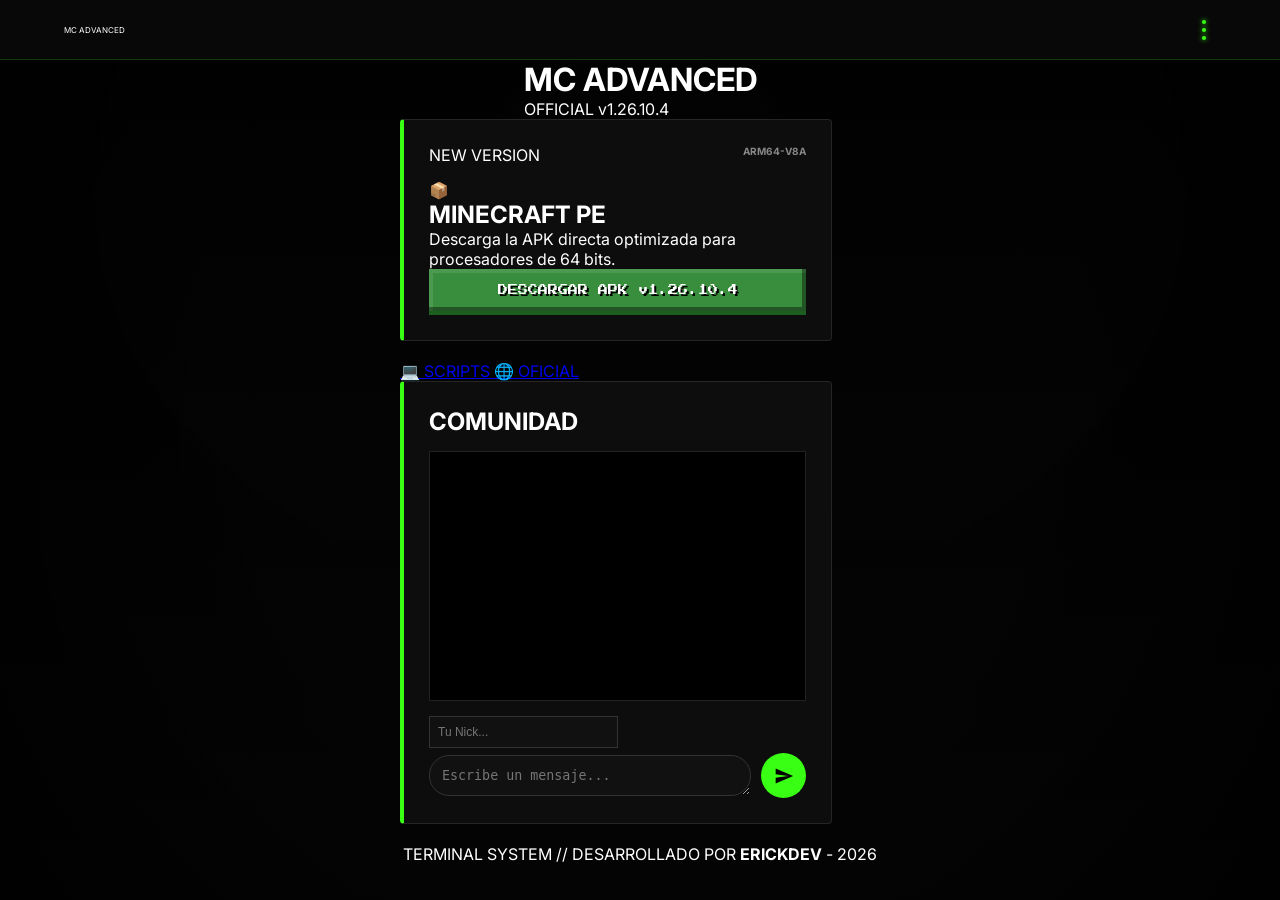
==== commit 41fda534: "Add files via upload" ====
--- a/index.html
+++ b/index.html
@@ -3,8 +3,11 @@
 <head>
     <meta charset="UTF-8">
     <meta name="viewport" content="width=device-width, initial-scale=1.0, maximum-scale=1.0, user-scalable=no">
-    <title>MC ADVANCED | ErickDev</title>
-    <link href="https://fonts.googleapis.com/css2?family=Orbitron:wght@700&family=Press+Start+2P&family=Inter:wght@400;600;800&display=swap" rel="stylesheet">
+    
+    <title>MC ADVANCED | Descargar Minecraft Bedrock 1.26.10.4</title>
+    <meta name="description" content="Descarga la APK de Minecraft optimizada por ErickDev, accede a la consola de scripts GameTest y skins 4D exclusivas.">
+    <meta name="keywords" content="Minecraft, Bedrock, APK, Scripts, ErickDev, MC Advanced">
+    
     <link rel="stylesheet" href="style.css">
 </head>
 <body>
@@ -32,31 +35,28 @@
             <h1 class="neon-text-pro">MC <span class="white">ADVANCED</span></h1>
             <div class="status-indicator">
                 <span class="dot pulse"></span>
-                <p class="mc-font">ONLINE | v1.26.10.4</p>
+                <p class="mc-font">OFFICIAL v1.26.10.4</p>
             </div>
         </div>
     </header>
 
     <main class="container">
-        
         <section class="mc-card-pro download-card">
             <div class="card-header">
                 <div class="card-tag">NEW VERSION</div>
                 <span class="version-label">ARM64-V8A</span>
             </div>
-            
             <div class="card-body">
                 <div class="icon-box">📦</div>
                 <div class="info-box">
                     <h2 class="mc-font">MINECRAFT PE</h2>
-                    <p class="description">Optimizado por ErickDev para máximo rendimiento.</p>
+                    <p class="description">Descarga la APK directa optimizada para procesadores de 64 bits.</p>
                 </div>
             </div>
-            
             <div class="action-area">
                 <a href="https://www.mediafire.com/file/iktnkzvfwhzcz4e/minecraft-1.26.10.4-arm64-v8a.apk/file" 
-                   target="_blank" class="mc-btn mc-btn-green big-btn">
-                   DESCARGAR APK DIRECTA
+                   target="_blank" class="mc-btn mc-btn-green pulse-btn">
+                   DESCARGAR APK v1.26.10.4
                 </a>
             </div>
         </section>
@@ -66,21 +66,15 @@
                 <span class="q-icon">💻</span>
                 <span class="mc-font">SCRIPTS</span>
             </a>
-            <a href="https://www.minecraft.net/" class="quick-card">
+            <a href="https://www.minecraft.net/" target="_blank" class="quick-card">
                 <span class="q-icon">🌐</span>
                 <span class="mc-font">OFICIAL</span>
             </a>
         </div>
 
         <section class="mc-card-pro chat-section">
-            <div class="chat-header">
-                <h2 class="mc-font">COMUNIDAD</h2>
-                <span class="online-count">128 conectados</span>
-            </div>
-            
-            <div id="comments-display" class="mc-chat-box">
-                </div>
-            
+            <h2 class="mc-font">COMUNIDAD</h2>
+            <div id="comments-display" class="mc-chat-box"></div>
             <div class="mc-input-area">
                 <input type="text" id="user-name" placeholder="Tu Nick..." class="mc-input-small">
                 <div class="input-wrapper">
@@ -91,12 +85,10 @@
                 </div>
             </div>
         </section>
-        
     </main>
 
     <footer class="mc-footer">
-        <p>TERMINAL SYSTEM © 2026</p>
-        <p class="mc-font" style="font-size: 6px; margin-top: 5px;">ERICKDEV INDUSTRIES</p>
+        <p>TERMINAL SYSTEM // DESARROLLADO POR <strong>ERICKDEV</strong> - 2026</p>
     </footer>
 
     <script src="script.js"></script>
